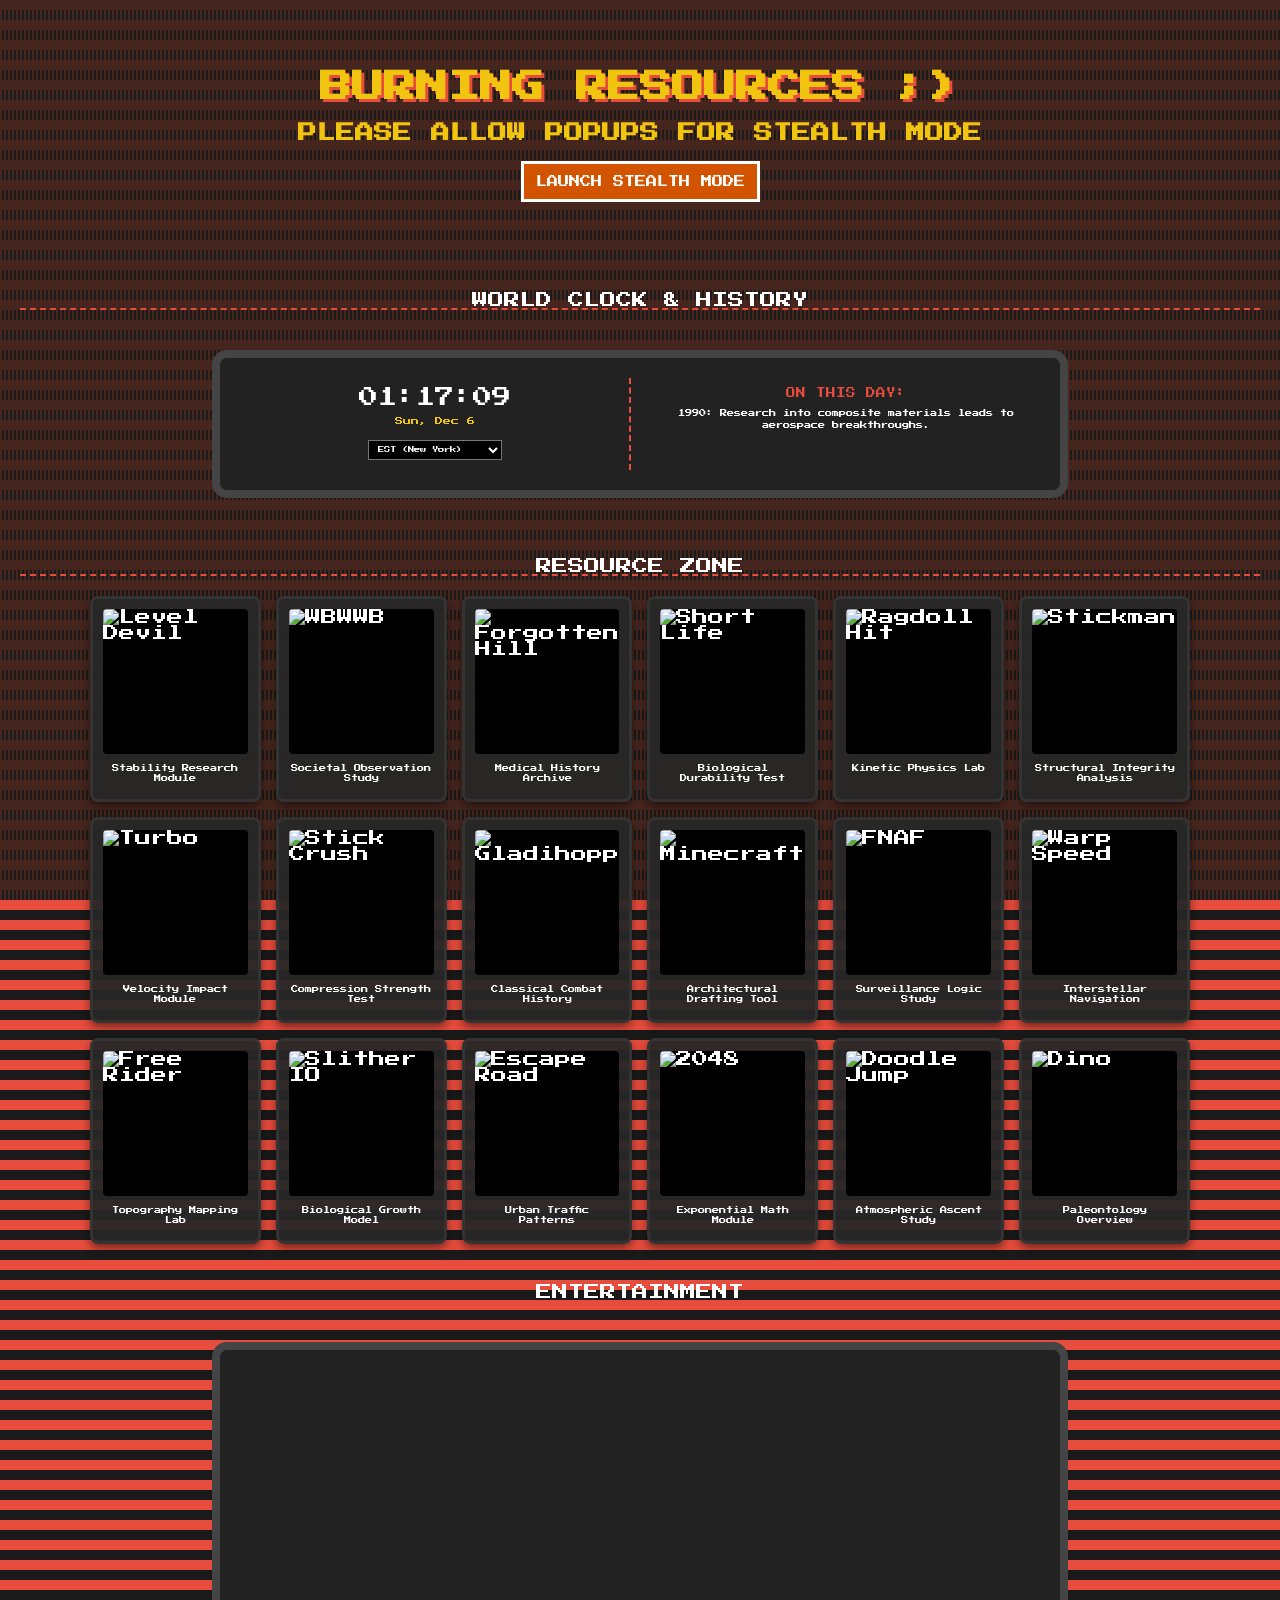
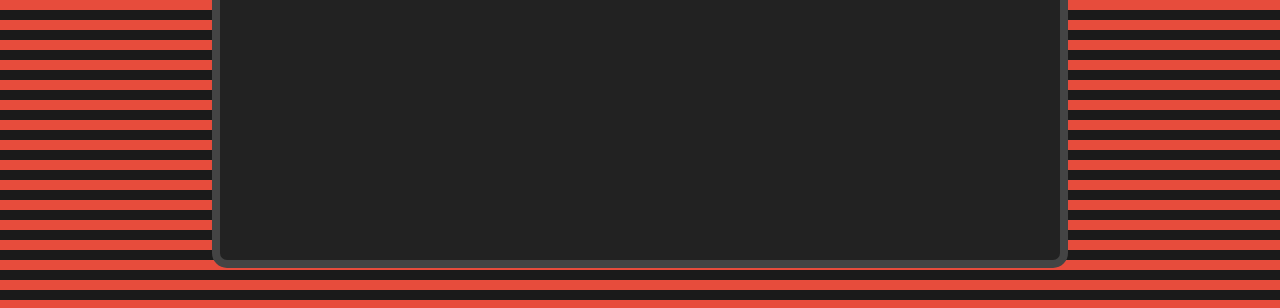
==== index.html @ 727a94f8 "Update index.html" ====
<!DOCTYPE html>
<html lang="en">
<head>
    <meta charset="UTF-8">
    <meta name="viewport" content="width=device-width, initial-scale=1.0">
    <meta name="referrer" content="no-referrer">
    <title>school advice</title>
    <link href="https://fonts.googleapis.com/css2?family=Press+Start+2P&display=swap" rel="stylesheet">
    <style>
        :root {
            --bg-color: #1a1a1a;
            --card-bg: rgba(40, 40, 40, 0.95);
            --text-color: #f1c40f;
            --accent: #e74c3c;
            --hover-flame: #ff5722;
            --retro-font: 'Press Start 2P', cursive;
        }

        @keyframes pixelRain {
            0% { background-position: 0 0; }
            100% { background-position: 0 100px; }
        }

        body {
            font-family: var(--retro-font);
            background-color: var(--bg-color);
            color: var(--text-color);
            margin: 0;
            padding: 20px;
            background-image:
                linear-gradient(rgba(26, 26, 26, 0.8), rgba(26, 26, 26, 0.8)),
                repeating-linear-gradient(90deg, #ff5722 0px, #ff5722 2px, transparent 2px, transparent 4px),
                repeating-linear-gradient(180deg, #e74c3c 0px, #e74c3c 10px, transparent 10px, transparent 20px);
            background-size: 100% 100%, 4px 4px, 100% 100px;
            background-attachment: fixed, fixed, scroll;
            animation: pixelRain 15s linear infinite;
        }

        header { text-align: center; padding: 30px 0; }
        h1 { font-size: 2rem; text-shadow: 3px 3px 0px var(--accent); margin-bottom: 20px; }
       
        .section-title {
            text-align: center;
            font-size: 1rem;
            margin: 40px 0 20px;
            color: #fff;
            text-transform: uppercase;
            border-bottom: 2px dashed var(--accent);
            display: inline-block;
            width: 100%;
        }

        .game-grid {
            display: grid;
            grid-template-columns: repeat(auto-fill, minmax(150px, 1fr));
            gap: 15px;
            max-width: 1100px;
            margin: 0 auto;
        }

        .game-card {
            background: var(--card-bg);
            border: 3px solid #333;
            border-radius: 8px;
            text-decoration: none;
            color: #fff;
            display: flex;
            flex-direction: column;
            align-items: center;
            padding: 10px;
            transition: 0.2s;
            box-shadow: 0 4px 10px rgba(0,0,0,0.5);
            min-height: 180px;
        }

        .game-card:hover {
            transform: scale(1.05);
            background: var(--hover-flame);
            border-color: #fff;
        }

        .game-card img {
            width: 100%;
            aspect-ratio: 1/1;
            border-radius: 4px;
            margin-bottom: 10px;
            object-fit: cover;
            background-color: #000;
        }

        .game-card span { font-size: 0.45rem; text-align: center; line-height: 1.4; }

        .ent-container {
            max-width: 800px;
            margin: 20px auto;
            background: #222;
            border: 8px solid #444;
            padding: 20px;
            border-radius: 15px;
        }

        #unblock-btn {
            font-family: 'Press Start 2P';
            background: #d35400;
            color: #fff;
            border: 3px solid #fff;
            padding: 12px;
            cursor: pointer;
            margin-bottom: 20px;
            font-size: 0.7rem;
        }

        .video-wrapper { position: relative; padding-bottom: 56.25%; height: 0; margin-bottom: 20px; }
        .video-wrapper iframe { position: absolute; top: 0; left: 0; width: 100%; height: 100%; border: none; }
    </style>
</head>
<body>

<header>
    <h1>BURNING RESOURCES ;)</h1>
    <h3>PLEASE ALLOW POPUPS FOR STEALTH MODE</h3>
    <button id="unblock-btn" onclick="stealthLaunch()">LAUNCH STEALTH MODE</button>
</header>

<div class="section-title">WORLD CLOCK & HISTORY</div>
<div class="ent-container" style="display: flex; flex-wrap: wrap; gap: 20px; justify-content: center; text-align: center;">
    <div style="flex: 1; min-width: 250px; border-right: 2px dashed var(--accent); padding: 10px;">
        <div id="clock-time" style="font-size: 1.2rem; color: #fff; margin-bottom: 10px;">00:00:00</div>
        <div id="clock-date" style="font-size: 0.5rem; color: var(--text-color);">Loading...</div>
        <select id="timezone-selector" onchange="updateClock()" style="margin-top: 15px; background: #000; color: #fff; font-family: 'Press Start 2P'; font-size: 0.4rem; padding: 5px;">
            <option value="America/New_York" selected>EST (New York)</option>
            <option value="America/Los_Angeles">PST (Los Angeles)</option>
            <option value="Europe/London">GMT (London)</option>
            <option value="Asia/Tokyo">JST (Tokyo)</option>
        </select>
    </div>
    <div style="flex: 1; min-width: 250px; padding: 10px;">
        <div style="font-size: 0.6rem; color: var(--accent); margin-bottom: 10px;">ON THIS DAY:</div>
        <div id="history-fact" style="font-size: 0.45rem; color: #fff; line-height: 1.6;">Fetching historical records...</div>
    </div>
</div>

<div class="section-title">RESOURCE ZONE</div>

<div class="game-grid">
    <a class="game-card" onclick="openGame('aHR0cHM6Ly9zdGF0aWMuZ2FtZXM2OC5jb20vMjAyNC8wMS9sZXZlbC1kZXZpbC8=')">
        <img src="https://assets.poki.com/img/games/level-devil-icon.png" alt="Level Devil">
        <span>Stability Research Module</span>
    </a>
    <a class="game-card" onclick="openGame('aHR0cHM6Ly9zaXRlcy5nb29nbGUuY29tL3ZpZXcvZ2xhc2dvd3N0dWRlbnRzL2dhbWVzL3dlLWJlY29tZS13aGF0LXdlLWJlaG9sZA==')">
        <img src="https://img.poki.com/cdn-cgi/image/f=auto/b00ad8c72f53412a8a5f824e414c1737.png" alt="WBWWB">
        <span>Societal Observation Study</span>
    </a>
    <a class="game-card" onclick="openGame('aHR0cHM6Ly9nYW1lczY4LmNvbS9mb3Jnb3R0ZW4taGlsbC1zdXJnZXJ5Lmh0bWw=')">
        <img src="https://assets.poki.com/img/games/forgotten-hill-surgery-icon.png" alt="Forgotten Hill">
        <span>Medical History Archive</span>
    </a>
    <a class="game-card" onclick="openGame('aHR0cHM6Ly9zaG9ydC1saWZlLmdpdGh1Yi5pby8=')">
        <img src="https://assets.poki.com/img/games/short-life-icon.png" alt="Short Life">
        <span>Biological Durability Test</span>
    </a>
    <a class="game-card" onclick="openGame('aHR0cHM6Ly9yYWdkb2xsaGl0LmdpdGh1Yi5pby8=')">
        <img src="https://assets.poki.com/img/games/ragdoll-hit-icon.png" alt="Ragdoll Hit">
        <span>Kinetic Physics Lab</span>
    </a>
    <a class="game-card" onclick="openGame('aHR0cHM6Ly9nYW1lczY4LmNvbS9zdGlja21hbi1hbm5paGlsYXRpb24tMi5odG1s')">
        <img src="https://images.crazygames.com/stickman-annihilation-2/20210211100226/stickman-annihilation-2-cover.png" alt="Stickman">
        <span>Structural Integrity Analysis</span>
    </a>
    <a class="game-card" onclick="openGame('aHR0cHM6Ly90dXJib2Rpc21vdW50aW5nLmdpdGh1Yi5pby8=')">
        <img src="https://images.crazygames.com/games/turbo-dismounting/cover-1583401543661.png" alt="Turbo">
        <span>Velocity Impact Module</span>
    </a>
    <a class="game-card" onclick="openGame('aHR0cHM6Ly9nYW1lczY4LmNvbS9zdGljay1jcnVzaC5odG1s')">
        <img src="https://images.crazygames.com/stick-crush/20210125155909/stick-crush-cover.png" alt="Stick Crush">
        <span>Compression Strength Test</span>
    </a>
    <a class="game-card" onclick="openGame('aHR0cHM6Ly9zaXRlcy5nb29nbGUuY29tL3ZpZXcvZ2xhc2dvd3N0dWRlbnRzL2dhbWVzL2dsYWRpaG9wcGVycw==')">
        <img src="https://upload.wikimedia.org/wikipedia/commons/thumb/6/67/Hopper_icon.svg/512px-Hopper_icon.svg.png" alt="Gladihoppers">
        <span>Classical Combat History</span>
    </a>
    <a class="game-card" onclick="openGame('aHR0cHM6Ly9zaXRlcy5nb29nbGUuY29tL3ZpZXcvZ2xhc2dvd3N0dWRlbnRzL2dhbWVzL21pbmVjcmFmdC0xLTgg')">
        <img src="https://upload.wikimedia.org/wikipedia/en/5/51/Minecraft_cover.png" alt="Minecraft">
        <span>Architectural Drafting Tool</span>
    </a>
    <a class="game-card" onclick="openGame('aHR0cHM6Ly9zaXRlcy5nb29nbGUuY29tL3ZpZXcvZ2xhc2dvd3N0dWRlbnRzL2dhbWVzLzUtbmlnaHRzLWF0LWZyZWRkeXM=')">
        <img src="https://upload.wikimedia.org/wikipedia/en/f/f3/Five_Nights_at_Freddy%27s_1_cover.png" alt="FNAF">
        <span>Surveillance Logic Study</span>
    </a>
    <a class="game-card" onclick="openGame('aHR0cHM6Ly9zaXRlcy5nb29nbGUuY29tL3ZpZXcvd2FycC1zcGVlZA==')">
        <img src="https://upload.wikimedia.org/wikipedia/commons/thumb/0/0c/Warp_Speed_game.jpg/320px-Warp_Speed_game.jpg" alt="Warp Speed">
        <span>Interstellar Navigation</span>
    </a>
    <a class="game-card" onclick="openGame('aHR0cHM6Ly9mcmVlcmlkZXIyLmdpdGh1Yi5pby8=')">
        <img src="https://www.addictinggames.com/sites/default/files/free-rider-2.png" alt="Free Rider">
        <span>Topography Mapping Lab</span>
    </a>
    <a class="game-card" onclick="openGame('aHR0cHM6Ly9zbGl0aGVyLWlvLmdpdGh1Yi5pby8=')">
        <img src="https://upload.wikimedia.org/wikipedia/en/1/1f/Slither.io_game_logo.png" alt="Slither IO">
        <span>Biological Growth Model</span>
    </a>
    <a class="game-card" onclick="openGame('aHR0cHM6Ly9lc2NhcGUtcm9hZC5naXRodWIuaW8v')">
        <img src="https://pbs.twimg.com/media/DEfYkfTUQAAv_mP.jpg" alt="Escape Road">
        <span>Urban Traffic Patterns</span>
    </a>
    <a class="game-card" onclick="openGame('aHR0cHM6Ly9nYWJyaWVsY2lydWxsaS5naXRodWIuaW8vMjA0OC8=')">
        <img src="https://upload.wikimedia.org/wikipedia/commons/thumb/1/18/2048_logo.svg/1200px-2048_logo.svg.png" alt="2048">
        <span>Exponential Math Module</span>
    </a>
    <a class="game-card" onclick="openGame('aHR0cHM6Ly9kb29kbGUtanVtcC5naXRodWIuaW8v')">
        <img src="https://upload.wikimedia.org/wikipedia/commons/thumb/e/e6/Doodle_Jump_icon.svg/512px-Doodle_Jump_icon.svg.png" alt="Doodle Jump">
        <span>Atmospheric Ascent Study</span>
    </a>
    <a class="game-card" onclick="openGame('aHR0cHM6Ly9jaHJvbWUtZGluby5naXRodWIuaW8v')">
        <img src="https://upload.wikimedia.org/wikipedia/commons/thumb/3/34/Chromedino.jpg/512px-Chromedino.jpg" alt="Dino">
        <span>Paleontology Overview</span>
    </a>
</div>

<div class="section-title">ENTERTAINMENT</div>
<div class="ent-container">
    <div class="video-wrapper">
        <iframe src="https://www.youtube.com/embed/dQw4w9WgXcQ" allowfullscreen></iframe>
    </div>
</div>


<script>
// --- CLOCK LOGIC ---
function updateClock() {
    const tz = document.getElementById('timezone-selector').value;
    const now = new Date();
    document.getElementById('clock-time').textContent = now.toLocaleTimeString('en-GB', { timeZone: tz, hour12: false });
    document.getElementById('clock-date').textContent = now.toLocaleDateString('en-US', { timeZone: tz, weekday: 'short', month: 'short', day: 'numeric' });
}

// --- HISTORY LOGIC ---
async function fetchHistory() {
    const now = new Date();
    const month = now.getMonth() + 1;
    const day = now.getDate();
    try {
        const response = await fetch(`https://en.wikipedia.org/api/rest_v1/feed/onthisday/events/${month}/${day}`);
        const data = await response.json();
        if (data.events && data.events.length > 0) {
            const randomEvent = data.events[Math.floor(Math.random() * data.events.length)];
            document.getElementById('history-fact').textContent = `${randomEvent.year}: ${randomEvent.text}`;
        }
    } catch (e) {
        document.getElementById('history-fact').textContent = "1990: Research into composite materials leads to aerospace breakthroughs.";
    }
}

// --- THE GAME LAUNCHER (RELIABLE VERSION) ---
function openGame(encodedUrl) {
    const decodedUrl = atob(encodedUrl);
    
    // 1. Create the new tab
    let win = window.open('about:blank', '_blank');
    
    if (!win) {
        alert('PLEASE ALLOW POPUPS! Look for the red "X" in your address bar.');
        return;
    }

    // 2. Set Stealth Appearance
    win.document.title = "Google Docs";
    let link = win.document.createElement('link');
    link.rel = 'icon';
    link.href = 'https://ssl.gstatic.com/docs/documents/images/kix-favicon-2020q4.ico';
    win.document.head.appendChild(link);

    // 3. LOAD THE GAME DIRECTLY
    // This bypasses "Refused to Connect" errors and white screens.
    win.location.href = decodedUrl;
}

// --- STEALTH HUB LAUNCHER ---
function stealthLaunch() {
    let win = window.open('about:blank', '_blank');
    if (!win) return alert('Allow popups!');
    let html = `<html><head><title>My Drive - Google Drive</title><link rel="icon" href="https://ssl.gstatic.com/images/branding/product/1x/drive_2020q4_32dp.png"><style>body,html{margin:0;padding:0;height:100%;overflow:hidden;}iframe{border:none;width:100%;height:100%;}</style></head><body><iframe src="${window.location.href}"></iframe></body></html>`;
    win.document.write(html);
    win.document.close();
}

// START EVERYTHING
setInterval(updateClock, 1000);
updateClock();
fetchHistory();
</script>


</body>
</html>
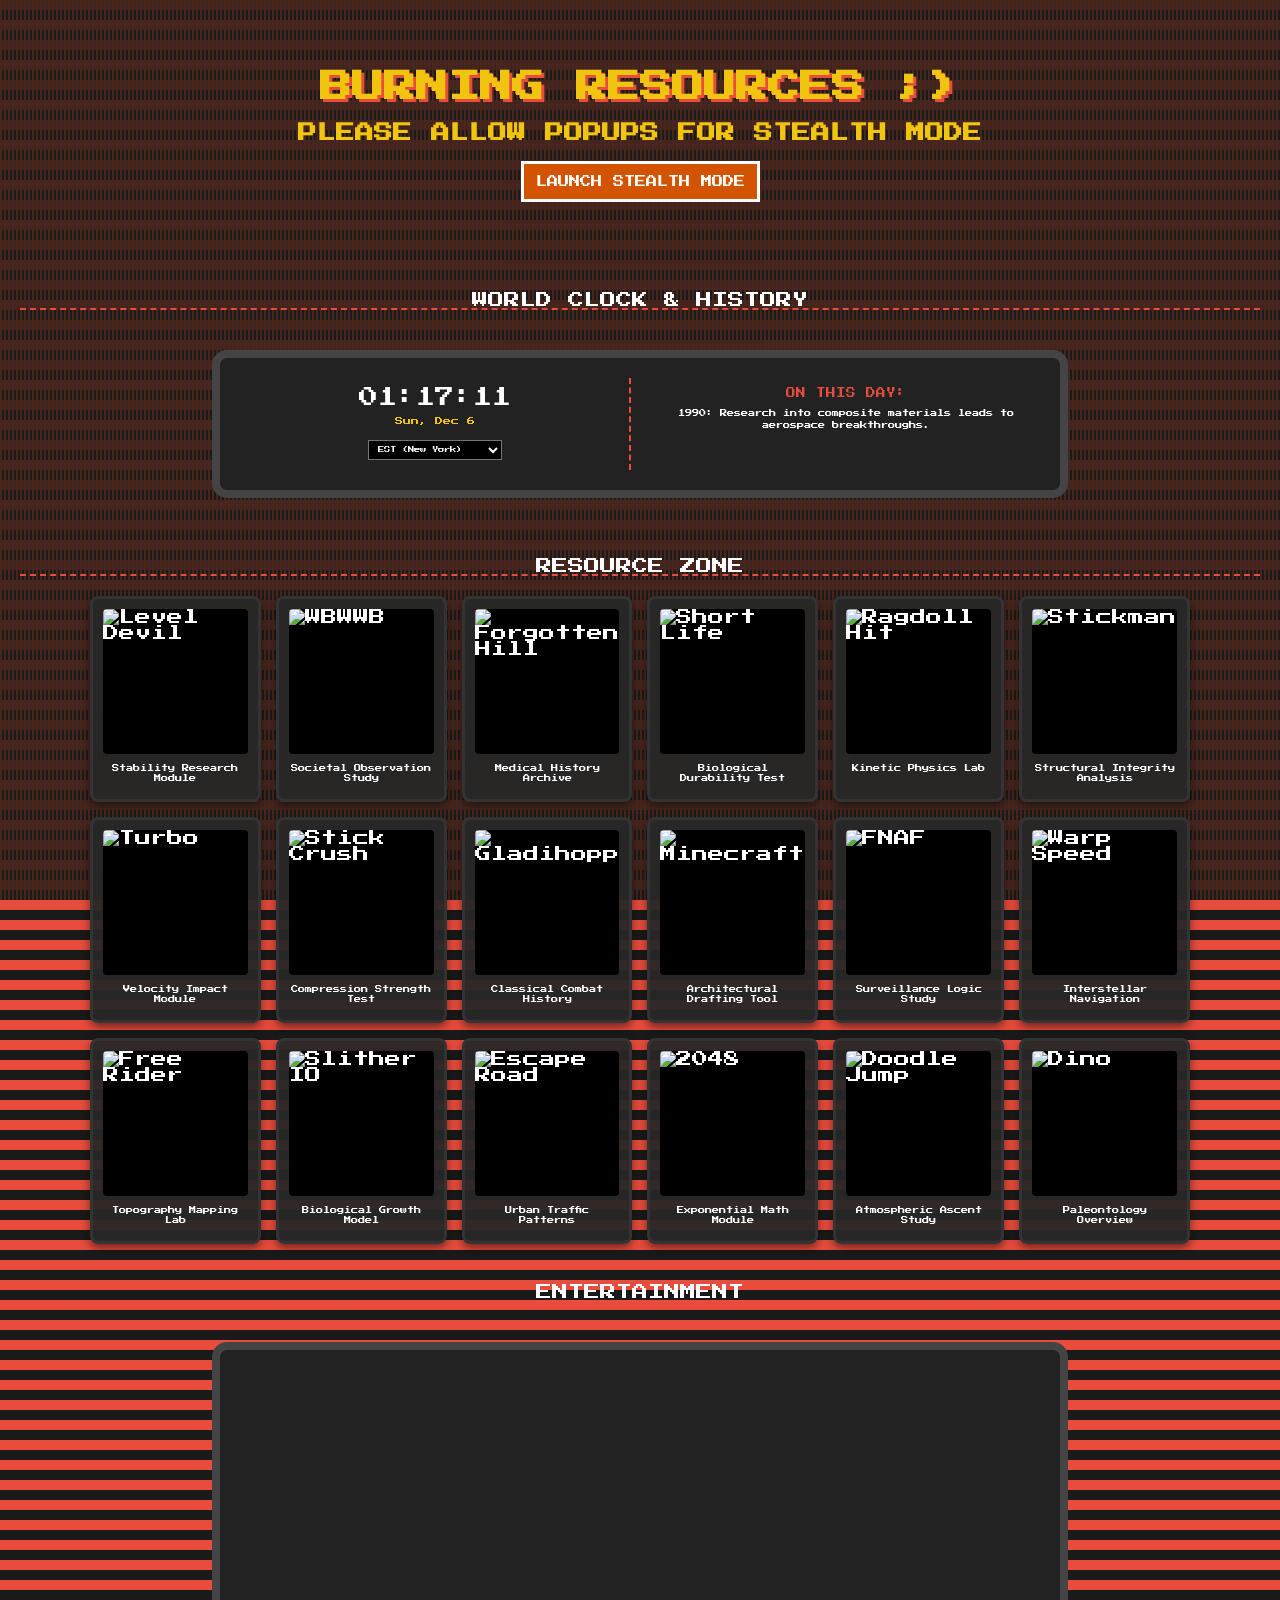
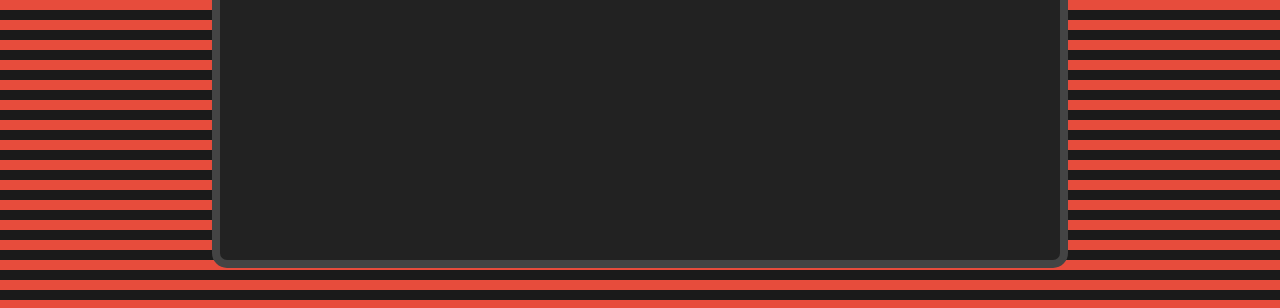
==== commit cfd20aa4: "Update index.html" ====
--- a/index.html
+++ b/index.html
@@ -1,4 +1,5 @@
  
+
 <!DOCTYPE html>
 <html lang="en">
 <head>
@@ -72,6 +73,7 @@
             transition: 0.2s;
             box-shadow: 0 4px 10px rgba(0,0,0,0.5);
             min-height: 180px;
+            cursor: pointer; /* Ensures the mouse turns into a hand */
         }
 
         .game-card:hover {
@@ -144,75 +146,75 @@
 <div class="section-title">RESOURCE ZONE</div>
 
 <div class="game-grid">
-    <a class="game-card" onclick="openGame('aHR0cHM6Ly9zdGF0aWMuZ2FtZXM2OC5jb20vMjAyNC8wMS9sZXZlbC1kZXZpbC8=')">
+    <a href="#" class="game-card" onclick="openGame('aHR0cHM6Ly9zdGF0aWMuZ2FtZXM2OC5jb20vMjAyNC8wMS9sZXZlbC1kZXZpbC8='); return false;">
         <img src="https://assets.poki.com/img/games/level-devil-icon.png" alt="Level Devil">
         <span>Stability Research Module</span>
     </a>
-    <a class="game-card" onclick="openGame('aHR0cHM6Ly9zaXRlcy5nb29nbGUuY29tL3ZpZXcvZ2xhc2dvd3N0dWRlbnRzL2dhbWVzL3dlLWJlY29tZS13aGF0LXdlLWJlaG9sZA==')">
+    <a href="#" class="game-card" onclick="openGame('aHR0cHM6Ly9zaXRlcy5nb29nbGUuY29tL3ZpZXcvZ2xhc2dvd3N0dWRlbnRzL2dhbWVzL3dlLWJlY29tZS13aGF0LXdlLWJlaG9sZA=='); return false;">
         <img src="https://img.poki.com/cdn-cgi/image/f=auto/b00ad8c72f53412a8a5f824e414c1737.png" alt="WBWWB">
         <span>Societal Observation Study</span>
     </a>
-    <a class="game-card" onclick="openGame('aHR0cHM6Ly9nYW1lczY4LmNvbS9mb3Jnb3R0ZW4taGlsbC1zdXJnZXJ5Lmh0bWw=')">
+    <a href="#" class="game-card" onclick="openGame('aHR0cHM6Ly9nYW1lczY4LmNvbS9mb3Jnb3R0ZW4taGlsbC1zdXJnZXJ5Lmh0bWw='); return false;">
         <img src="https://assets.poki.com/img/games/forgotten-hill-surgery-icon.png" alt="Forgotten Hill">
         <span>Medical History Archive</span>
     </a>
-    <a class="game-card" onclick="openGame('aHR0cHM6Ly9zaG9ydC1saWZlLmdpdGh1Yi5pby8=')">
+    <a href="#" class="game-card" onclick="openGame('aHR0cHM6Ly9zaG9ydC1saWZlLmdpdGh1Yi5pby8='); return false;">
         <img src="https://assets.poki.com/img/games/short-life-icon.png" alt="Short Life">
         <span>Biological Durability Test</span>
     </a>
-    <a class="game-card" onclick="openGame('aHR0cHM6Ly9yYWdkb2xsaGl0LmdpdGh1Yi5pby8=')">
+    <a href="#" class="game-card" onclick="openGame('aHR0cHM6Ly9yYWdkb2xsaGl0LmdpdGh1Yi5pby8='); return false;">
         <img src="https://assets.poki.com/img/games/ragdoll-hit-icon.png" alt="Ragdoll Hit">
         <span>Kinetic Physics Lab</span>
     </a>
-    <a class="game-card" onclick="openGame('aHR0cHM6Ly9nYW1lczY4LmNvbS9zdGlja21hbi1hbm5paGlsYXRpb24tMi5odG1s')">
+    <a href="#" class="game-card" onclick="openGame('aHR0cHM6Ly9nYW1lczY4LmNvbS9zdGlja21hbi1hbm5paGlsYXRpb24tMi5odG1s'); return false;">
         <img src="https://images.crazygames.com/stickman-annihilation-2/20210211100226/stickman-annihilation-2-cover.png" alt="Stickman">
         <span>Structural Integrity Analysis</span>
     </a>
-    <a class="game-card" onclick="openGame('aHR0cHM6Ly90dXJib2Rpc21vdW50aW5nLmdpdGh1Yi5pby8=')">
+    <a href="#" class="game-card" onclick="openGame('aHR0cHM6Ly90dXJib2Rpc21vdW50aW5nLmdpdGh1Yi5pby8='); return false;">
         <img src="https://images.crazygames.com/games/turbo-dismounting/cover-1583401543661.png" alt="Turbo">
         <span>Velocity Impact Module</span>
     </a>
-    <a class="game-card" onclick="openGame('aHR0cHM6Ly9nYW1lczY4LmNvbS9zdGljay1jcnVzaC5odG1s')">
+    <a href="#" class="game-card" onclick="openGame('aHR0cHM6Ly9nYW1lczY4LmNvbS9zdGljay1jcnVzaC5odG1s'); return false;">
         <img src="https://images.crazygames.com/stick-crush/20210125155909/stick-crush-cover.png" alt="Stick Crush">
         <span>Compression Strength Test</span>
     </a>
-    <a class="game-card" onclick="openGame('aHR0cHM6Ly9zaXRlcy5nb29nbGUuY29tL3ZpZXcvZ2xhc2dvd3N0dWRlbnRzL2dhbWVzL2dsYWRpaG9wcGVycw==')">
+    <a href="#" class="game-card" onclick="openGame('aHR0cHM6Ly9zaXRlcy5nb29nbGUuY29tL3ZpZXcvZ2xhc2dvd3N0dWRlbnRzL2dhbWVzL2dsYWRpaG9wcGVycw=='); return false;">
         <img src="https://upload.wikimedia.org/wikipedia/commons/thumb/6/67/Hopper_icon.svg/512px-Hopper_icon.svg.png" alt="Gladihoppers">
         <span>Classical Combat History</span>
     </a>
-    <a class="game-card" onclick="openGame('aHR0cHM6Ly9zaXRlcy5nb29nbGUuY29tL3ZpZXcvZ2xhc2dvd3N0dWRlbnRzL2dhbWVzL21pbmVjcmFmdC0xLTgg')">
+    <a href="#" class="game-card" onclick="openGame('aHR0cHM6Ly9zaXRlcy5nb29nbGUuY29tL3ZpZXcvZ2xhc2dvd3N0dWRlbnRzL2dhbWVzL21pbmVjcmFmdC0xLTgg'); return false;">
         <img src="https://upload.wikimedia.org/wikipedia/en/5/51/Minecraft_cover.png" alt="Minecraft">
         <span>Architectural Drafting Tool</span>
     </a>
-    <a class="game-card" onclick="openGame('aHR0cHM6Ly9zaXRlcy5nb29nbGUuY29tL3ZpZXcvZ2xhc2dvd3N0dWRlbnRzL2dhbWVzLzUtbmlnaHRzLWF0LWZyZWRkeXM=')">
+    <a href="#" class="game-card" onclick="openGame('aHR0cHM6Ly9zaXRlcy5nb29nbGUuY29tL3ZpZXcvZ2xhc2dvd3N0dWRlbnRzL2dhbWVzLzUtbmlnaHRzLWF0LWZyZWRkeXM='); return false;">
         <img src="https://upload.wikimedia.org/wikipedia/en/f/f3/Five_Nights_at_Freddy%27s_1_cover.png" alt="FNAF">
         <span>Surveillance Logic Study</span>
     </a>
-    <a class="game-card" onclick="openGame('aHR0cHM6Ly9zaXRlcy5nb29nbGUuY29tL3ZpZXcvd2FycC1zcGVlZA==')">
+    <a href="#" class="game-card" onclick="openGame('aHR0cHM6Ly9zaXRlcy5nb29nbGUuY29tL3ZpZXcvd2FycC1zcGVlZA=='); return false;">
         <img src="https://upload.wikimedia.org/wikipedia/commons/thumb/0/0c/Warp_Speed_game.jpg/320px-Warp_Speed_game.jpg" alt="Warp Speed">
         <span>Interstellar Navigation</span>
     </a>
-    <a class="game-card" onclick="openGame('aHR0cHM6Ly9mcmVlcmlkZXIyLmdpdGh1Yi5pby8=')">
+    <a href="#" class="game-card" onclick="openGame('aHR0cHM6Ly9mcmVlcmlkZXIyLmdpdGh1Yi5pby8='); return false;">
         <img src="https://www.addictinggames.com/sites/default/files/free-rider-2.png" alt="Free Rider">
         <span>Topography Mapping Lab</span>
     </a>
-    <a class="game-card" onclick="openGame('aHR0cHM6Ly9zbGl0aGVyLWlvLmdpdGh1Yi5pby8=')">
+    <a href="#" class="game-card" onclick="openGame('aHR0cHM6Ly9zbGl0aGVyLWlvLmdpdGh1Yi5pby8='); return false;">
         <img src="https://upload.wikimedia.org/wikipedia/en/1/1f/Slither.io_game_logo.png" alt="Slither IO">
         <span>Biological Growth Model</span>
     </a>
-    <a class="game-card" onclick="openGame('aHR0cHM6Ly9lc2NhcGUtcm9hZC5naXRodWIuaW8v')">
+    <a href="#" class="game-card" onclick="openGame('aHR0cHM6Ly9lc2NhcGUtcm9hZC5naXRodWIuaW8v'); return false;">
         <img src="https://pbs.twimg.com/media/DEfYkfTUQAAv_mP.jpg" alt="Escape Road">
         <span>Urban Traffic Patterns</span>
     </a>
-    <a class="game-card" onclick="openGame('aHR0cHM6Ly9nYWJyaWVsY2lydWxsaS5naXRodWIuaW8vMjA0OC8=')">
+    <a href="#" class="game-card" onclick="openGame('aHR0cHM6Ly9nYWJyaWVsY2lydWxsaS5naXRodWIuaW8vMjA0OC8='); return false;">
         <img src="https://upload.wikimedia.org/wikipedia/commons/thumb/1/18/2048_logo.svg/1200px-2048_logo.svg.png" alt="2048">
         <span>Exponential Math Module</span>
     </a>
-    <a class="game-card" onclick="openGame('aHR0cHM6Ly9kb29kbGUtanVtcC5naXRodWIuaW8v')">
+    <a href="#" class="game-card" onclick="openGame('aHR0cHM6Ly9kb29kbGUtanVtcC5naXRodWIuaW8v'); return false;">
         <img src="https://upload.wikimedia.org/wikipedia/commons/thumb/e/e6/Doodle_Jump_icon.svg/512px-Doodle_Jump_icon.svg.png" alt="Doodle Jump">
         <span>Atmospheric Ascent Study</span>
     </a>
-    <a class="game-card" onclick="openGame('aHR0cHM6Ly9jaHJvbWUtZGluby5naXRodWIuaW8v')">
+    <a href="#" class="game-card" onclick="openGame('aHR0cHM6Ly9jaHJvbWUtZGluby5naXRodWIuaW8v'); return false;">
         <img src="https://upload.wikimedia.org/wikipedia/commons/thumb/3/34/Chromedino.jpg/512px-Chromedino.jpg" alt="Dino">
         <span>Paleontology Overview</span>
     </a>
@@ -255,10 +257,10 @@
 // --- THE GAME LAUNCHER (RELIABLE VERSION) ---
 function openGame(encodedUrl) {
     const decodedUrl = atob(encodedUrl);
-    
+   
     // 1. Create the new tab
     let win = window.open('about:blank', '_blank');
-    
+   
     if (!win) {
         alert('PLEASE ALLOW POPUPS! Look for the red "X" in your address bar.');
         return;
@@ -272,7 +274,6 @@
     win.document.head.appendChild(link);
 
     // 3. LOAD THE GAME DIRECTLY
-    // This bypasses "Refused to Connect" errors and white screens.
     win.location.href = decodedUrl;
 }
 
@@ -291,6 +292,5 @@
 fetchHistory();
 </script>
 
-
 </body>
 </html>
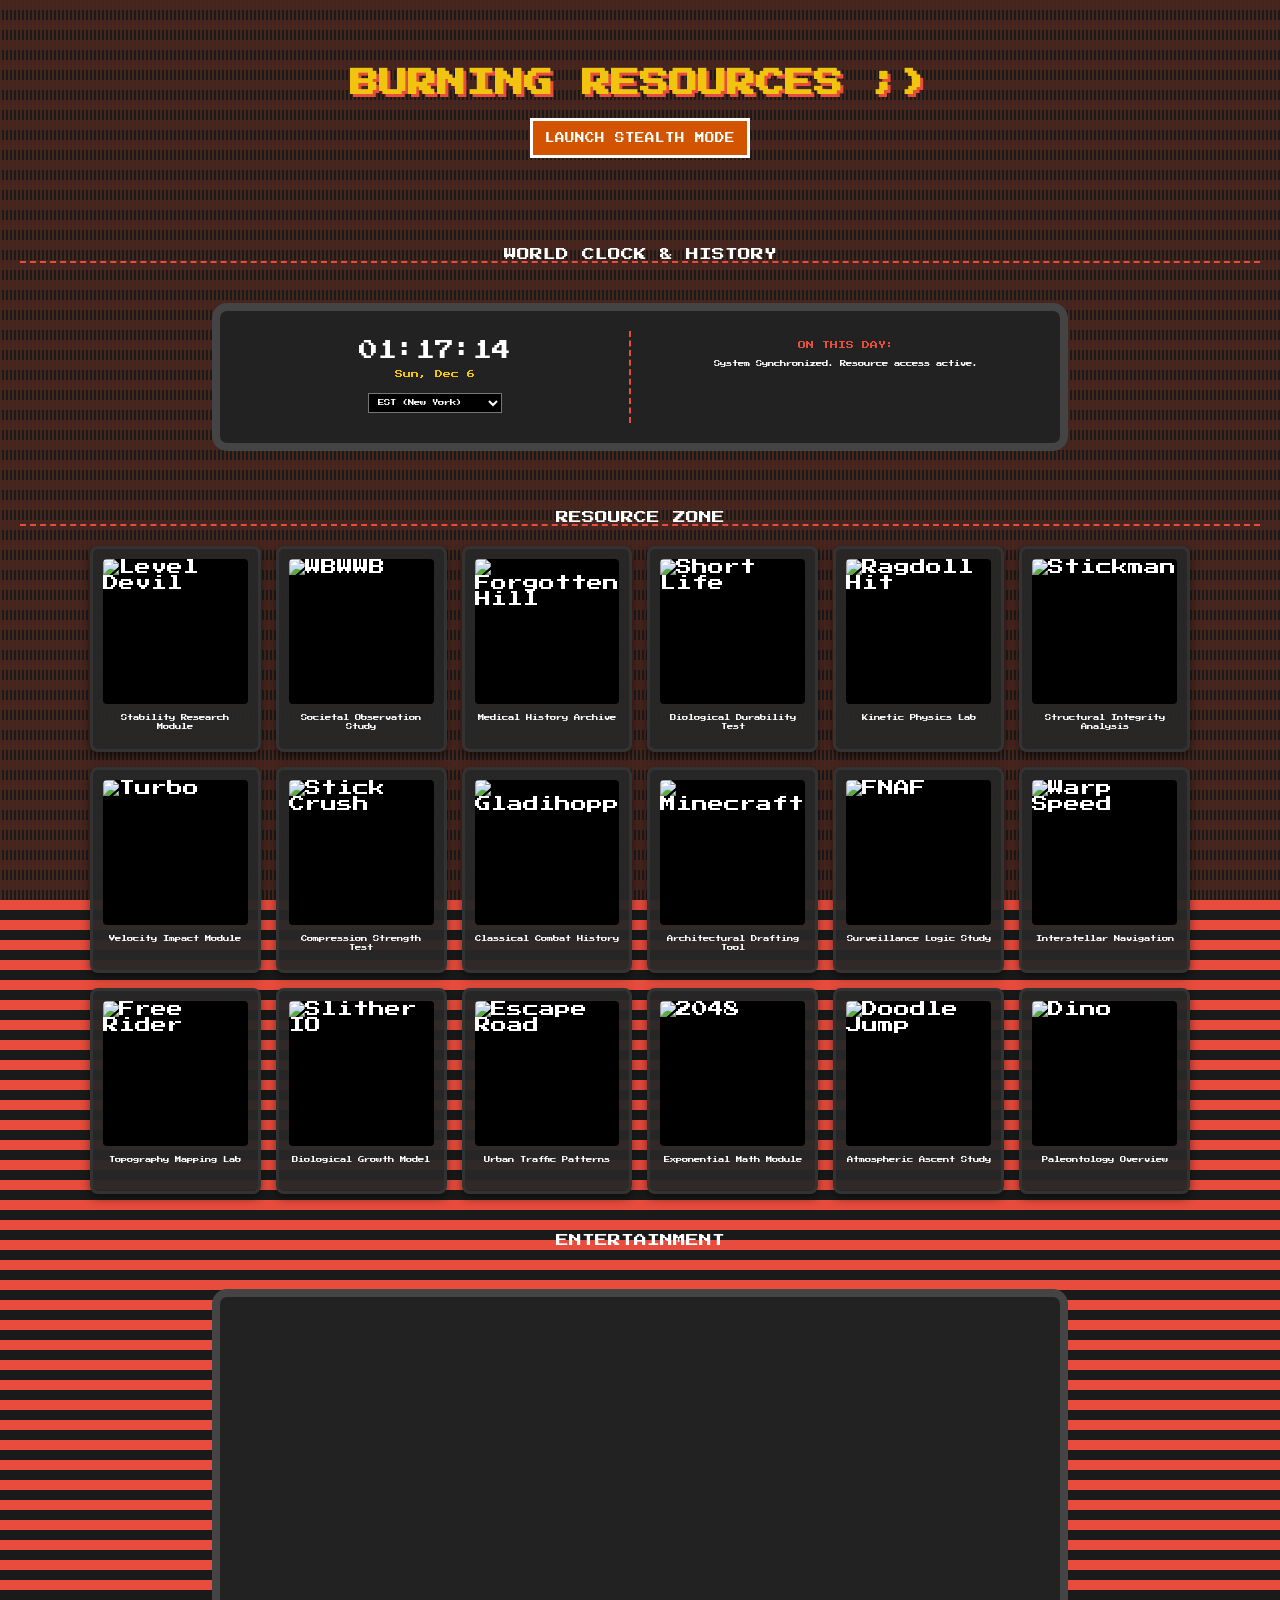
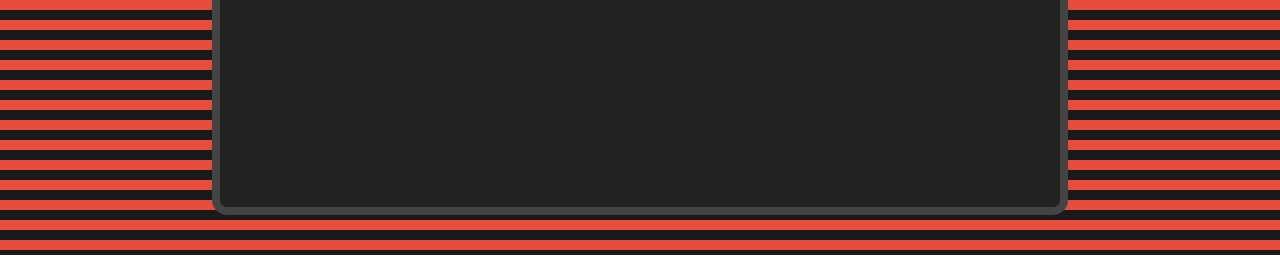
==== commit 09620cff: "Update index.html" ====
--- a/index.html
+++ b/index.html
@@ -5,8 +5,8 @@
 <head>
     <meta charset="UTF-8">
     <meta name="viewport" content="width=device-width, initial-scale=1.0">
-    <meta name="referrer" content="no-referrer">
-    <title>school advice</title>
+    <meta name="referrer" content="referrer">
+    <title>Archival Research Hub</title>
     <link href="https://fonts.googleapis.com/css2?family=Press+Start+2P&display=swap" rel="stylesheet">
     <style>
         :root {
@@ -39,11 +39,11 @@
         }
 
         header { text-align: center; padding: 30px 0; }
-        h1 { font-size: 2rem; text-shadow: 3px 3px 0px var(--accent); margin-bottom: 20px; }
+        h1 { font-size: 1.8rem; text-shadow: 3px 3px 0px var(--accent); margin-bottom: 20px; }
        
         .section-title {
             text-align: center;
-            font-size: 1rem;
+            font-size: 0.8rem;
             margin: 40px 0 20px;
             color: #fff;
             text-transform: uppercase;
@@ -73,7 +73,7 @@
             transition: 0.2s;
             box-shadow: 0 4px 10px rgba(0,0,0,0.5);
             min-height: 180px;
-            cursor: pointer; /* Ensures the mouse turns into a hand */
+            cursor: pointer;
         }
 
         .game-card:hover {
@@ -91,7 +91,7 @@
             background-color: #000;
         }
 
-        .game-card span { font-size: 0.45rem; text-align: center; line-height: 1.4; }
+        .game-card span { font-size: 0.4rem; text-align: center; line-height: 1.4; }
 
         .ent-container {
             max-width: 800px;
@@ -110,7 +110,7 @@
             padding: 12px;
             cursor: pointer;
             margin-bottom: 20px;
-            font-size: 0.7rem;
+            font-size: 0.6rem;
         }
 
         .video-wrapper { position: relative; padding-bottom: 56.25%; height: 0; margin-bottom: 20px; }
@@ -121,7 +121,6 @@
 
 <header>
     <h1>BURNING RESOURCES ;)</h1>
-    <h3>PLEASE ALLOW POPUPS FOR STEALTH MODE</h3>
     <button id="unblock-btn" onclick="stealthLaunch()">LAUNCH STEALTH MODE</button>
 </header>
 
@@ -138,83 +137,84 @@
         </select>
     </div>
     <div style="flex: 1; min-width: 250px; padding: 10px;">
-        <div style="font-size: 0.6rem; color: var(--accent); margin-bottom: 10px;">ON THIS DAY:</div>
-        <div id="history-fact" style="font-size: 0.45rem; color: #fff; line-height: 1.6;">Fetching historical records...</div>
+        <div style="font-size: 0.5rem; color: var(--accent); margin-bottom: 10px;">ON THIS DAY:</div>
+        <div id="history-fact" style="font-size: 0.4rem; color: #fff; line-height: 1.6;">Fetching historical records...</div>
     </div>
 </div>
 
 <div class="section-title">RESOURCE ZONE</div>
 
 <div class="game-grid">
-    <a href="#" class="game-card" onclick="openGame('aHR0cHM6Ly9zdGF0aWMuZ2FtZXM2OC5jb20vMjAyNC8wMS9sZXZlbC1kZXZpbC8='); return false;">
+    <a href="#" class="game-card" onclick="openGame('https://static.games68.com/2024/01/level-devil/'); return false;">
         <img src="https://assets.poki.com/img/games/level-devil-icon.png" alt="Level Devil">
         <span>Stability Research Module</span>
     </a>
-    <a href="#" class="game-card" onclick="openGame('aHR0cHM6Ly9zaXRlcy5nb29nbGUuY29tL3ZpZXcvZ2xhc2dvd3N0dWRlbnRzL2dhbWVzL3dlLWJlY29tZS13aGF0LXdlLWJlaG9sZA=='); return false;">
+    <a href="#" class="game-card" onclick="openGame('https://sites.google.com/view/glasgowstudents/games/we-become-what-we-behold'); return false;">
         <img src="https://img.poki.com/cdn-cgi/image/f=auto/b00ad8c72f53412a8a5f824e414c1737.png" alt="WBWWB">
         <span>Societal Observation Study</span>
     </a>
-    <a href="#" class="game-card" onclick="openGame('aHR0cHM6Ly9nYW1lczY4LmNvbS9mb3Jnb3R0ZW4taGlsbC1zdXJnZXJ5Lmh0bWw='); return false;">
+    <a href="#" class="game-card" onclick="openGame('https://games68.com/forgotten-hill-surgery.html'); return false;">
         <img src="https://assets.poki.com/img/games/forgotten-hill-surgery-icon.png" alt="Forgotten Hill">
         <span>Medical History Archive</span>
     </a>
-    <a href="#" class="game-card" onclick="openGame('aHR0cHM6Ly9zaG9ydC1saWZlLmdpdGh1Yi5pby8='); return false;">
+    <a href="#" class="game-card" onclick="openGame('https://short-life.github.io/'); return false;">
         <img src="https://assets.poki.com/img/games/short-life-icon.png" alt="Short Life">
         <span>Biological Durability Test</span>
     </a>
-    <a href="#" class="game-card" onclick="openGame('aHR0cHM6Ly9yYWdkb2xsaGl0LmdpdGh1Yi5pby8='); return false;">
+    <a href="#" class="game-card" onclick="openGame('https://ragdollhit.github.io/'); return false;">
         <img src="https://assets.poki.com/img/games/ragdoll-hit-icon.png" alt="Ragdoll Hit">
         <span>Kinetic Physics Lab</span>
     </a>
-    <a href="#" class="game-card" onclick="openGame('aHR0cHM6Ly9nYW1lczY4LmNvbS9zdGlja21hbi1hbm5paGlsYXRpb24tMi5odG1s'); return false;">
+    <a href="#" class="game-card" onclick="openGame('https://games68.com/stickman-annihilation-2.html'); return false;">
         <img src="https://images.crazygames.com/stickman-annihilation-2/20210211100226/stickman-annihilation-2-cover.png" alt="Stickman">
         <span>Structural Integrity Analysis</span>
     </a>
-    <a href="#" class="game-card" onclick="openGame('aHR0cHM6Ly90dXJib2Rpc21vdW50aW5nLmdpdGh1Yi5pby8='); return false;">
+    <a href="#" class="game-card" onclick="openGame('https://turbodismounting.github.io/'); return false;">
         <img src="https://images.crazygames.com/games/turbo-dismounting/cover-1583401543661.png" alt="Turbo">
         <span>Velocity Impact Module</span>
     </a>
-    <a href="#" class="game-card" onclick="openGame('aHR0cHM6Ly9nYW1lczY4LmNvbS9zdGljay1jcnVzaC5odG1s'); return false;">
+    <a href="#" class="game-card" onclick="openGame('https://games68.com/stick-crush.html'); return false;">
         <img src="https://images.crazygames.com/stick-crush/20210125155909/stick-crush-cover.png" alt="Stick Crush">
         <span>Compression Strength Test</span>
     </a>
-    <a href="#" class="game-card" onclick="openGame('aHR0cHM6Ly9zaXRlcy5nb29nbGUuY29tL3ZpZXcvZ2xhc2dvd3N0dWRlbnRzL2dhbWVzL2dsYWRpaG9wcGVycw=='); return false;">
+    <a href="#" class="game-card" onclick="openGame('https://sites.google.com/view/glasgowstudents/games/gladihoppers'); return false;">
         <img src="https://upload.wikimedia.org/wikipedia/commons/thumb/6/67/Hopper_icon.svg/512px-Hopper_icon.svg.png" alt="Gladihoppers">
         <span>Classical Combat History</span>
     </a>
-    <a href="#" class="game-card" onclick="openGame('aHR0cHM6Ly9zaXRlcy5nb29nbGUuY29tL3ZpZXcvZ2xhc2dvd3N0dWRlbnRzL2dhbWVzL21pbmVjcmFmdC0xLTgg'); return false;">
+    <a href="#" class="game-card" onclick="openGame('https://sites.google.com/view/glasgowstudents/games/minecraft-1-8'); return false;">
         <img src="https://upload.wikimedia.org/wikipedia/en/5/51/Minecraft_cover.png" alt="Minecraft">
         <span>Architectural Drafting Tool</span>
     </a>
-    <a href="#" class="game-card" onclick="openGame('aHR0cHM6Ly9zaXRlcy5nb29nbGUuY29tL3ZpZXcvZ2xhc2dvd3N0dWRlbnRzL2dhbWVzLzUtbmlnaHRzLWF0LWZyZWRkeXM='); return false;">
+    <a href="#" class="game-card" onclick="openGame('https://sites.google.com/view/glasgowstudents/games/5-nights-at-freddys'); return false;">
         <img src="https://upload.wikimedia.org/wikipedia/en/f/f3/Five_Nights_at_Freddy%27s_1_cover.png" alt="FNAF">
         <span>Surveillance Logic Study</span>
     </a>
-    <a href="#" class="game-card" onclick="openGame('aHR0cHM6Ly9zaXRlcy5nb29nbGUuY29tL3ZpZXcvd2FycC1zcGVlZA=='); return false;">
+    <a href="#" class="game-card" onclick="openGame('https://sites.google.com/view/warp-speed'); return false;">
         <img src="https://upload.wikimedia.org/wikipedia/commons/thumb/0/0c/Warp_Speed_game.jpg/320px-Warp_Speed_game.jpg" alt="Warp Speed">
         <span>Interstellar Navigation</span>
     </a>
-    <a href="#" class="game-card" onclick="openGame('aHR0cHM6Ly9mcmVlcmlkZXIyLmdpdGh1Yi5pby8='); return false;">
+    <a href="#" class="game-card" onclick="openGame('https://freerider2.github.io/'); return false;">
         <img src="https://www.addictinggames.com/sites/default/files/free-rider-2.png" alt="Free Rider">
         <span>Topography Mapping Lab</span>
     </a>
-    <a href="#" class="game-card" onclick="openGame('aHR0cHM6Ly9zbGl0aGVyLWlvLmdpdGh1Yi5pby8='); return false;">
+    <a href="#" class="game-card" onclick="openGame('https://slither-io.github.io/'); return false;">
         <img src="https://upload.wikimedia.org/wikipedia/en/1/1f/Slither.io_game_logo.png" alt="Slither IO">
         <span>Biological Growth Model</span>
     </a>
-    <a href="#" class="game-card" onclick="openGame('aHR0cHM6Ly9lc2NhcGUtcm9hZC5naXRodWIuaW8v'); return false;">
+    <a href="#" class="game-card" onclick="openGame('https://escape-road.github.io/'); return false;">
         <img src="https://pbs.twimg.com/media/DEfYkfTUQAAv_mP.jpg" alt="Escape Road">
         <span>Urban Traffic Patterns</span>
     </a>
-    <a href="#" class="game-card" onclick="openGame('aHR0cHM6Ly9nYWJyaWVsY2lydWxsaS5naXRodWIuaW8vMjA0OC8='); return false;">
+    <a href="#" class="game-card" onclick="openGame('https://gabrielcirulli.github.io/2048/'); return false;">
         <img src="https://upload.wikimedia.org/wikipedia/commons/thumb/1/18/2048_logo.svg/1200px-2048_logo.svg.png" alt="2048">
         <span>Exponential Math Module</span>
     </a>
-    <a href="#" class="game-card" onclick="openGame('aHR0cHM6Ly9kb29kbGUtanVtcC5naXRodWIuaW8v'); return false;">
+    <a href="#" class="game-card" onclick="openGame('https://doodle-jump.github.io/'); return false;">
         <img src="https://upload.wikimedia.org/wikipedia/commons/thumb/e/e6/Doodle_Jump_icon.svg/512px-Doodle_Jump_icon.svg.png" alt="Doodle Jump">
         <span>Atmospheric Ascent Study</span>
     </a>
-    <a href="#" class="game-card" onclick="openGame('aHR0cHM6Ly9jaHJvbWUtZGluby5naXRodWIuaW8v'); return false;">
+    <a href="#" class="game-card" onclick="openGame
+('https://chrome-dino.github.io/'); return false;">
         <img src="https://upload.wikimedia.org/wikipedia/commons/thumb/3/34/Chromedino.jpg/512px-Chromedino.jpg" alt="Dino">
         <span>Paleontology Overview</span>
     </a>
@@ -227,9 +227,7 @@
     </div>
 </div>
 
-
 <script>
-// --- CLOCK LOGIC ---
 function updateClock() {
     const tz = document.getElementById('timezone-selector').value;
     const now = new Date();
@@ -237,7 +235,6 @@
     document.getElementById('clock-date').textContent = now.toLocaleDateString('en-US', { timeZone: tz, weekday: 'short', month: 'short', day: 'numeric' });
 }
 
-// --- HISTORY LOGIC ---
 async function fetchHistory() {
     const now = new Date();
     const month = now.getMonth() + 1;
@@ -250,34 +247,24 @@
             document.getElementById('history-fact').textContent = `${randomEvent.year}: ${randomEvent.text}`;
         }
     } catch (e) {
-        document.getElementById('history-fact').textContent = "1990: Research into composite materials leads to aerospace breakthroughs.";
+        document.getElementById('history-fact').textContent = "System Synchronized. Resource access active.";
     }
 }
 
-// --- THE GAME LAUNCHER (RELIABLE VERSION) ---
-function openGame(encodedUrl) {
-    const decodedUrl = atob(encodedUrl);
-   
-    // 1. Create the new tab
+function openGame(url) {
     let win = window.open('about:blank', '_blank');
-   
     if (!win) {
-        alert('PLEASE ALLOW POPUPS! Look for the red "X" in your address bar.');
+        alert('PLEASE ALLOW POPUPS!');
         return;
     }
-
-    // 2. Set Stealth Appearance
     win.document.title = "Google Docs";
     let link = win.document.createElement('link');
     link.rel = 'icon';
     link.href = 'https://ssl.gstatic.com/docs/documents/images/kix-favicon-2020q4.ico';
     win.document.head.appendChild(link);
-
-    // 3. LOAD THE GAME DIRECTLY
-    win.location.href = decodedUrl;
-}
-
-// --- STEALTH HUB LAUNCHER ---
+    win.location.href = url;
+}
+
 function stealthLaunch() {
     let win = window.open('about:blank', '_blank');
     if (!win) return alert('Allow popups!');
@@ -286,7 +273,6 @@
     win.document.close();
 }
 
-// START EVERYTHING
 setInterval(updateClock, 1000);
 updateClock();
 fetchHistory();
@@ -294,3 +280,6 @@
 
 </body>
 </html>
+
+
+
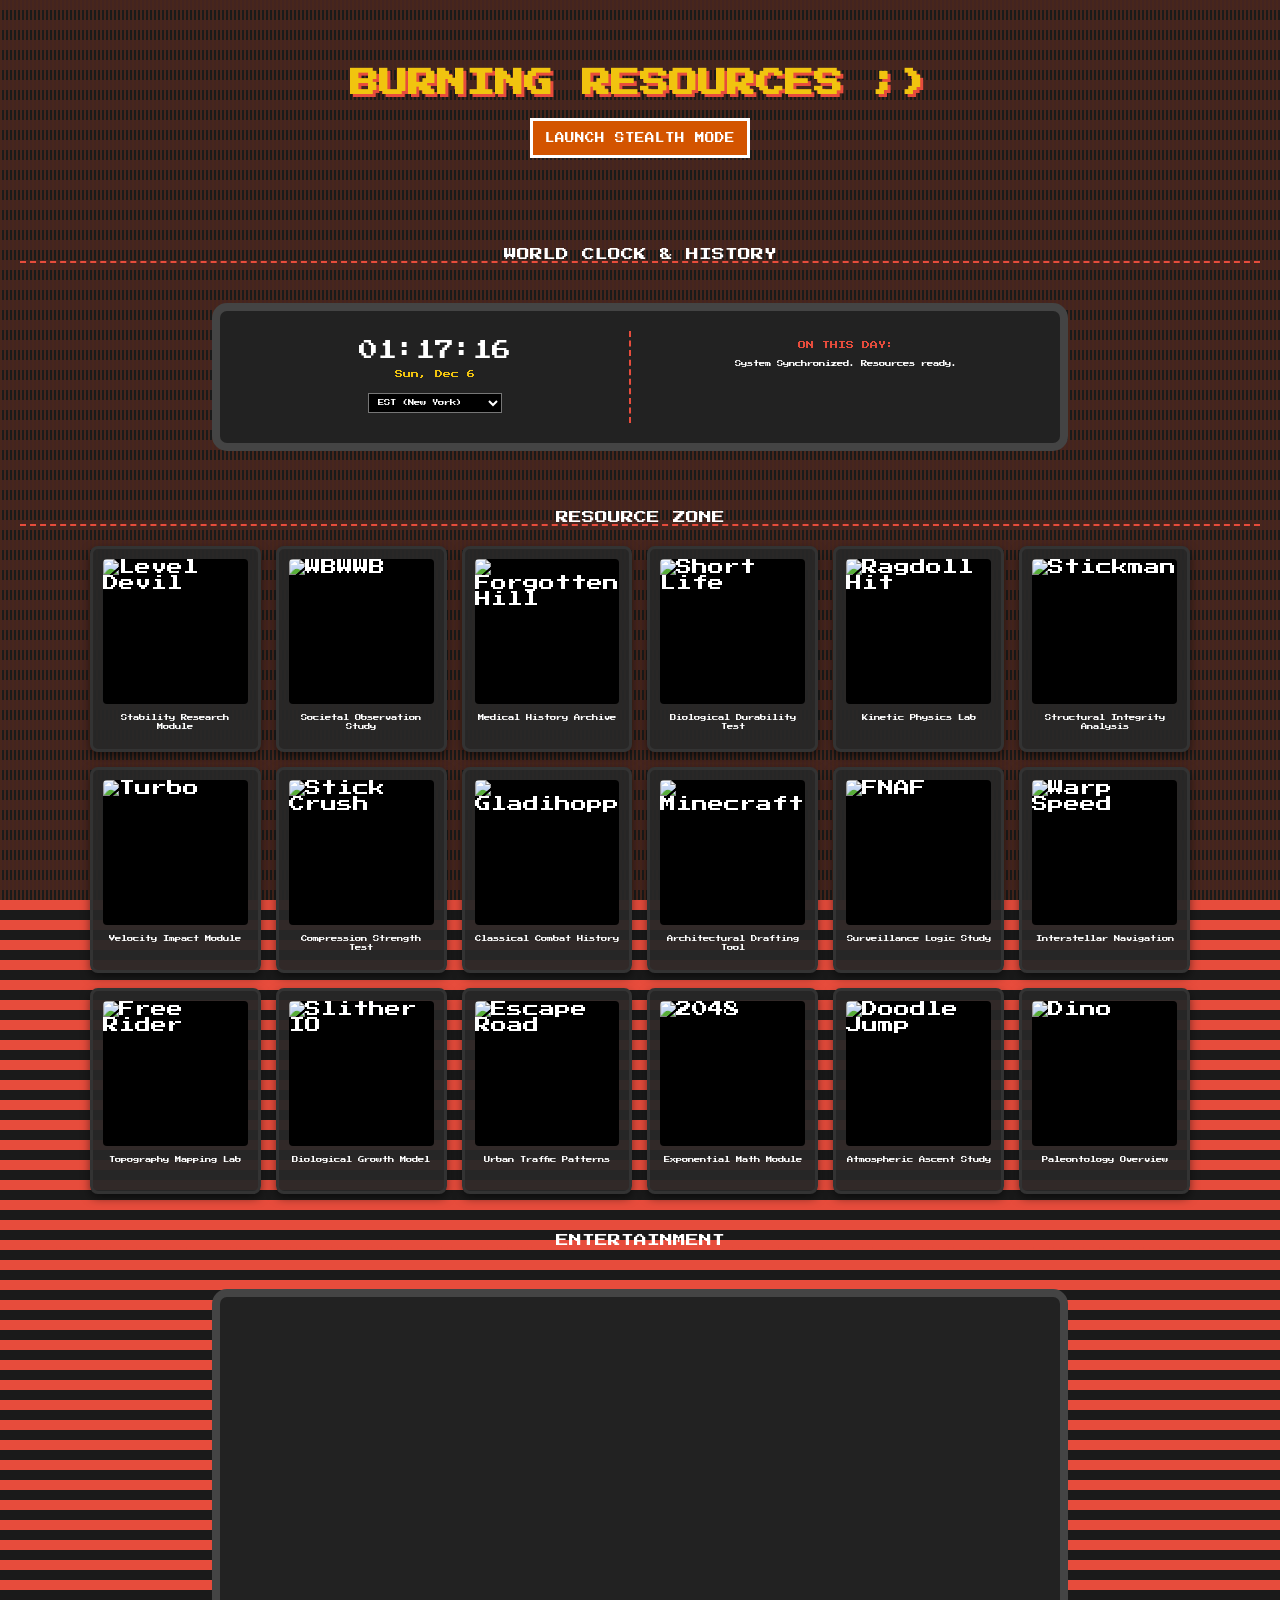
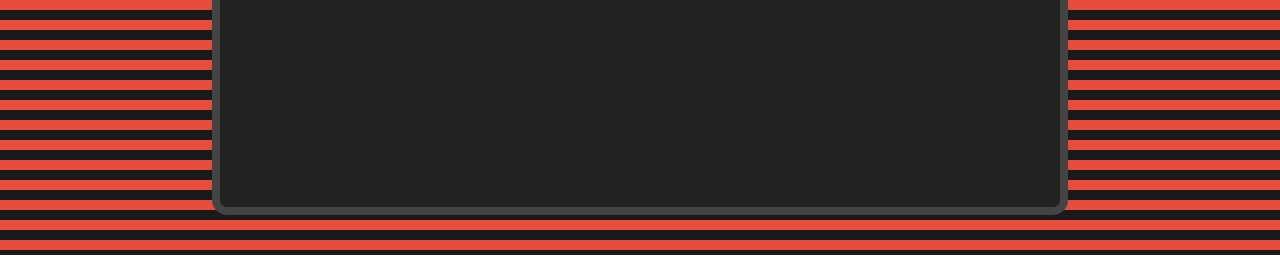
==== commit 4a4b257b: "Update index.html" ====
--- a/index.html
+++ b/index.html
@@ -5,7 +5,7 @@
 <head>
     <meta charset="UTF-8">
     <meta name="viewport" content="width=device-width, initial-scale=1.0">
-    <meta name="referrer" content="referrer">
+    <meta name="referrer" content="no-referrer">
     <title>Archival Research Hub</title>
     <link href="https://fonts.googleapis.com/css2?family=Press+Start+2P&display=swap" rel="stylesheet">
     <style>
@@ -227,7 +227,41 @@
     </div>
 </div>
 
+
 <script>
+// 1. THE STEALTH ENGINE (Using the "Blob" Method)
+function openGame(url) {
+    // We create a tiny "fake" page in memory
+    const pageContent = `
+        <!DOCTYPE html>
+        <html>
+        <head>
+            <title>Google Docs</title>
+            <link rel="icon" href="https://ssl.gstatic.com/docs/documents/images/kix-favicon-2020q4.ico">
+            <style>
+                body, html { margin: 0; padding: 0; height: 100%; overflow: hidden; background: #000; }
+                iframe { border: none; width: 100%; height: 100%; }
+            </style>
+        </head>
+        <body>
+            <iframe src="${url}"></iframe>
+        </body>
+        </html>
+    `;
+
+    // Turn that content into a URL the browser can understand
+    const blob = new Blob([pageContent], { type: 'text/html' });
+    const blobUrl = URL.createObjectURL(blob);
+
+    // Open it!
+    const win = window.open(blobUrl, '_blank');
+    
+    if (!win) {
+        alert('POPUP BLOCKED! Please allow popups at the top right.');
+    }
+}
+
+// 2. CLOCK & HISTORY (Kept the same)
 function updateClock() {
     const tz = document.getElementById('timezone-selector').value;
     const now = new Date();
@@ -247,22 +281,8 @@
             document.getElementById('history-fact').textContent = `${randomEvent.year}: ${randomEvent.text}`;
         }
     } catch (e) {
-        document.getElementById('history-fact').textContent = "System Synchronized. Resource access active.";
+        document.getElementById('history-fact').textContent = "System Synchronized. Resources ready.";
     }
-}
-
-function openGame(url) {
-    let win = window.open('about:blank', '_blank');
-    if (!win) {
-        alert('PLEASE ALLOW POPUPS!');
-        return;
-    }
-    win.document.title = "Google Docs";
-    let link = win.document.createElement('link');
-    link.rel = 'icon';
-    link.href = 'https://ssl.gstatic.com/docs/documents/images/kix-favicon-2020q4.ico';
-    win.document.head.appendChild(link);
-    win.location.href = url;
 }
 
 function stealthLaunch() {
@@ -278,8 +298,7 @@
 fetchHistory();
 </script>
 
-</body>
-</html>
-
-
-
+
+
+
+
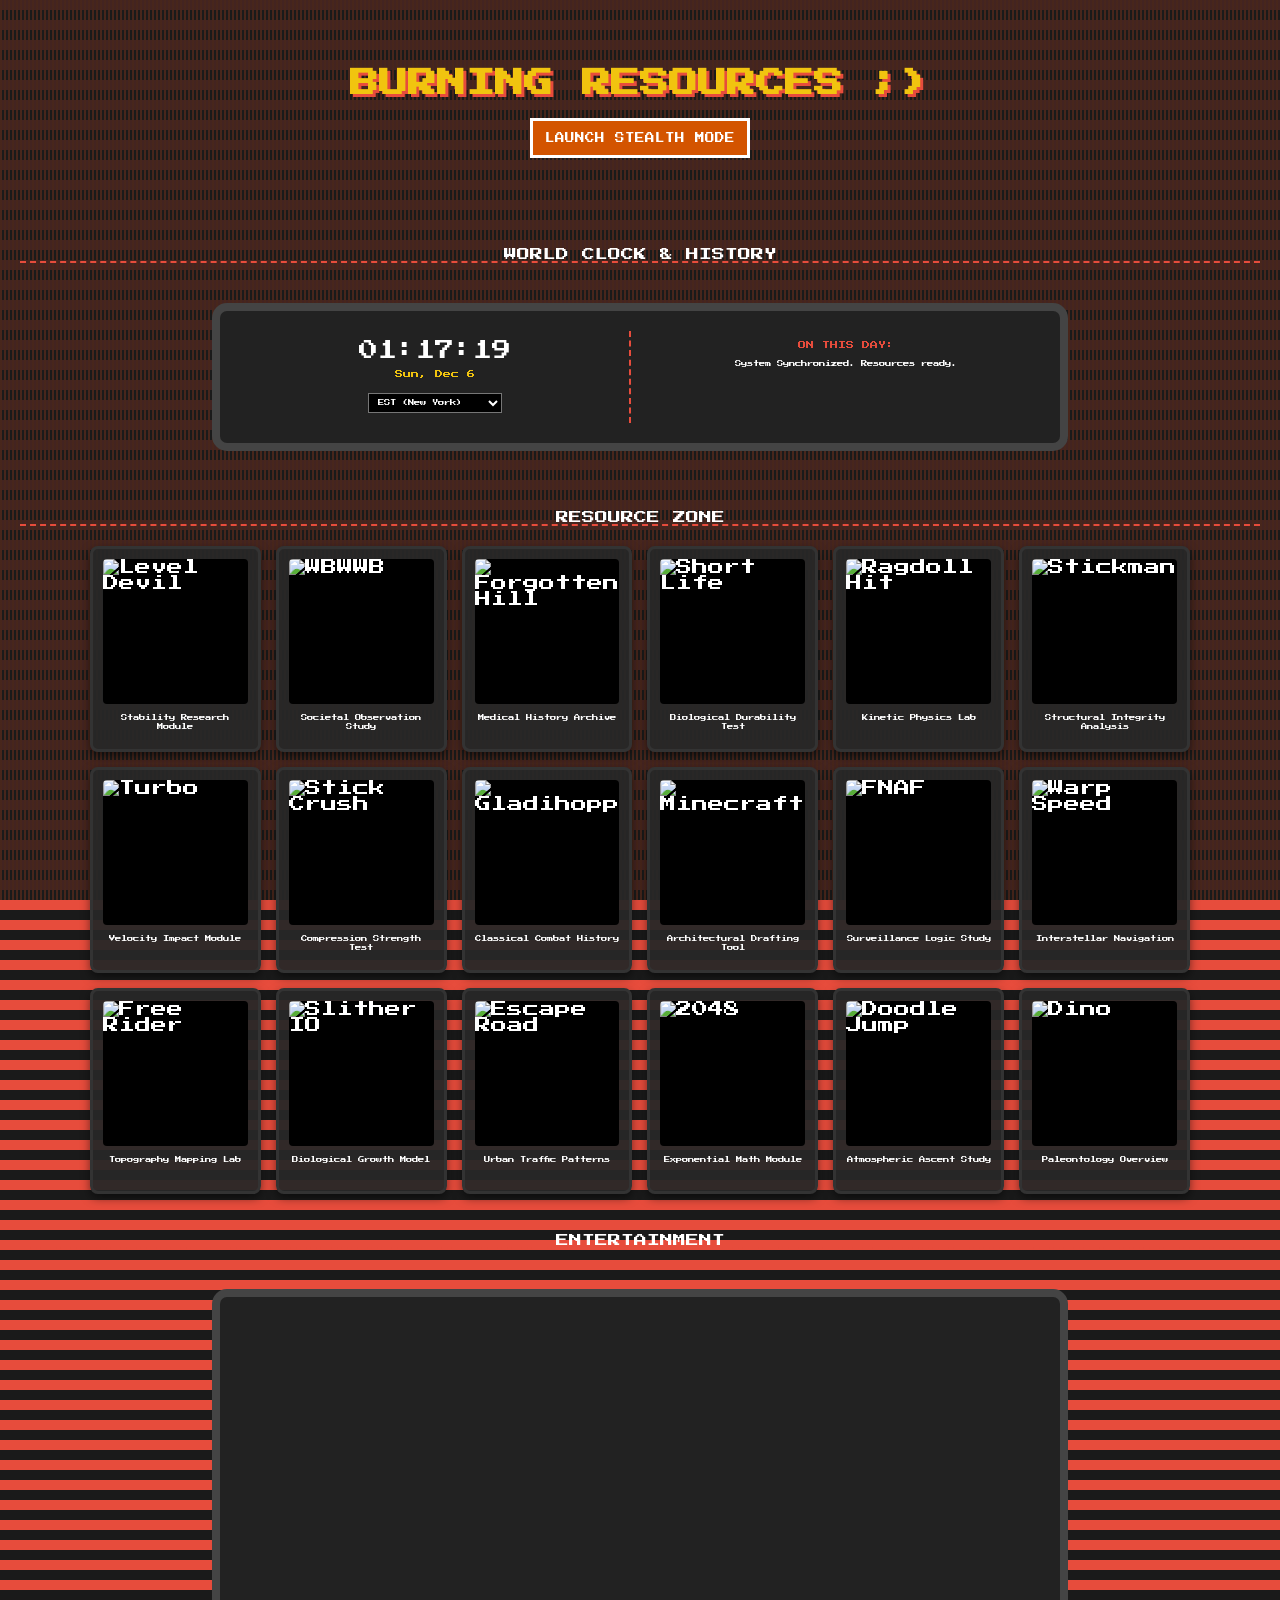
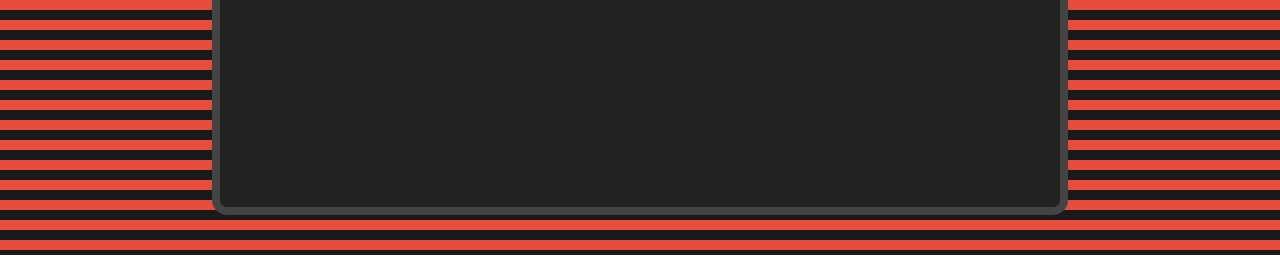
==== commit fa168dcb: "Update index.html" ====
--- a/index.html
+++ b/index.html
@@ -1,4 +1,5 @@
  
+
 
 <!DOCTYPE html>
 <html lang="en">
@@ -145,7 +146,7 @@
 <div class="section-title">RESOURCE ZONE</div>
 
 <div class="game-grid">
-    <a href="#" class="game-card" onclick="openGame('https://static.games68.com/2024/01/level-devil/'); return false;">
+    <a href="#" class="game-card" onclick="openGame('https://level-devil.github.io/'); return false;">
         <img src="https://assets.poki.com/img/games/level-devil-icon.png" alt="Level Devil">
         <span>Stability Research Module</span>
     </a>
@@ -153,7 +154,7 @@
         <img src="https://img.poki.com/cdn-cgi/image/f=auto/b00ad8c72f53412a8a5f824e414c1737.png" alt="WBWWB">
         <span>Societal Observation Study</span>
     </a>
-    <a href="#" class="game-card" onclick="openGame('https://games68.com/forgotten-hill-surgery.html'); return false;">
+    <a href="#" class="game-card" onclick="openGame('https://forgotten-hill.github.io/'); return false;">
         <img src="https://assets.poki.com/img/games/forgotten-hill-surgery-icon.png" alt="Forgotten Hill">
         <span>Medical History Archive</span>
     </a>
@@ -165,7 +166,7 @@
         <img src="https://assets.poki.com/img/games/ragdoll-hit-icon.png" alt="Ragdoll Hit">
         <span>Kinetic Physics Lab</span>
     </a>
-    <a href="#" class="game-card" onclick="openGame('https://games68.com/stickman-annihilation-2.html'); return false;">
+    <a href="#" class="game-card" onclick="openGame('https://stickman-annihilation.github.io/'); return false;">
         <img src="https://images.crazygames.com/stickman-annihilation-2/20210211100226/stickman-annihilation-2-cover.png" alt="Stickman">
         <span>Structural Integrity Analysis</span>
     </a>
@@ -173,7 +174,7 @@
         <img src="https://images.crazygames.com/games/turbo-dismounting/cover-1583401543661.png" alt="Turbo">
         <span>Velocity Impact Module</span>
     </a>
-    <a href="#" class="game-card" onclick="openGame('https://games68.com/stick-crush.html'); return false;">
+    <a href="#" class="game-card" onclick="openGame('https://stick-crush.github.io/'); return false;">
         <img src="https://images.crazygames.com/stick-crush/20210125155909/stick-crush-cover.png" alt="Stick Crush">
         <span>Compression Strength Test</span>
     </a>
@@ -213,8 +214,7 @@
         <img src="https://upload.wikimedia.org/wikipedia/commons/thumb/e/e6/Doodle_Jump_icon.svg/512px-Doodle_Jump_icon.svg.png" alt="Doodle Jump">
         <span>Atmospheric Ascent Study</span>
     </a>
-    <a href="#" class="game-card" onclick="openGame
-('https://chrome-dino.github.io/'); return false;">
+    <a href="#" class="game-card" onclick="openGame('https://chrome-dino.github.io/'); return false;">
         <img src="https://upload.wikimedia.org/wikipedia/commons/thumb/3/34/Chromedino.jpg/512px-Chromedino.jpg" alt="Dino">
         <span>Paleontology Overview</span>
     </a>
@@ -227,41 +227,21 @@
     </div>
 </div>
 
-
 <script>
-// 1. THE STEALTH ENGINE (Using the "Blob" Method)
 function openGame(url) {
-    // We create a tiny "fake" page in memory
-    const pageContent = `
-        <!DOCTYPE html>
-        <html>
-        <head>
-            <title>Google Docs</title>
-            <link rel="icon" href="https://ssl.gstatic.com/docs/documents/images/kix-favicon-2020q4.ico">
-            <style>
-                body, html { margin: 0; padding: 0; height: 100%; overflow: hidden; background: #000; }
-                iframe { border: none; width: 100%; height: 100%; }
-            </style>
-        </head>
-        <body>
-            <iframe src="${url}"></iframe>
-        </body>
-        </html>
-    `;
-
-    // Turn that content into a URL the browser can understand
-    const blob = new Blob([pageContent], { type: 'text/html' });
-    const blobUrl = URL.createObjectURL(blob);
-
-    // Open it!
-    const win = window.open(blobUrl, '_blank');
-    
+    let win = window.open('about:blank', '_blank');
     if (!win) {
-        alert('POPUP BLOCKED! Please allow popups at the top right.');
+        alert('POPUP BLOCKED!');
+        return;
     }
-}
-
-// 2. CLOCK & HISTORY (Kept the same)
+    win.document.title = "Google Docs";
+    let link = win.document.createElement('link');
+    link.rel = 'icon';
+    link.href = 'https://ssl.gstatic.com/docs/documents/images/kix-favicon-2020q4.ico';
+    win.document.head.appendChild(link);
+    win.location.href = url;
+}
+
 function updateClock() {
     const tz = document.getElementById('timezone-selector').value;
     const now = new Date();
@@ -297,8 +277,5 @@
 updateClock();
 fetchHistory();
 </script>
-
-
-
-
-
+</body>
+</html>
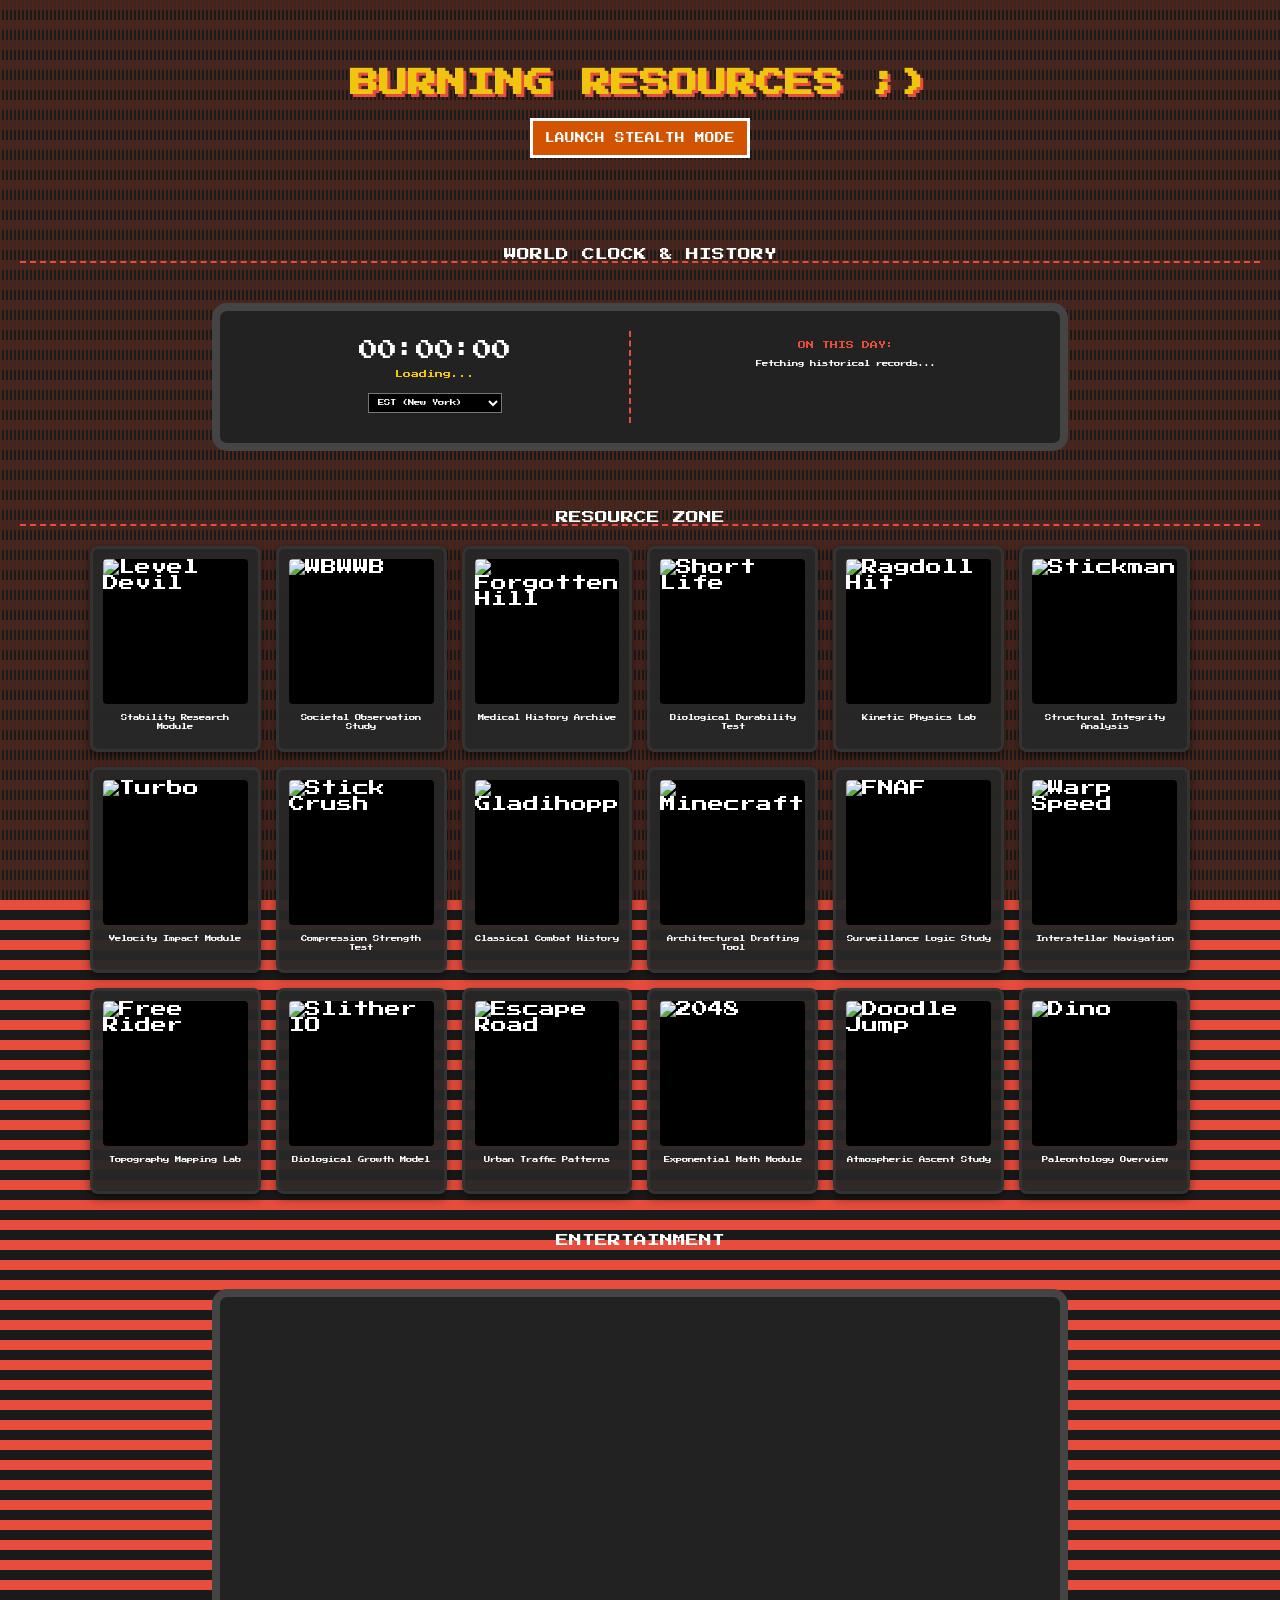
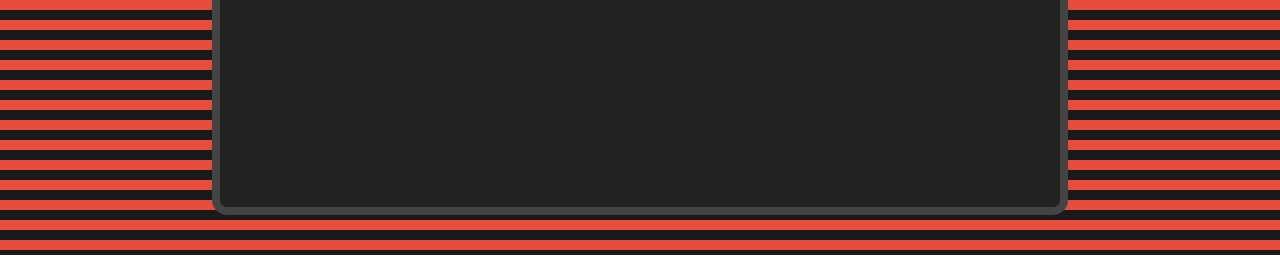
==== commit 01edb836: "Update index.html" ====
--- a/index.html
+++ b/index.html
@@ -265,17 +265,34 @@
     }
 }
 
-function stealthLaunch() {
-    let win = window.open('about:blank', '_blank');
-    if (!win) return alert('Allow popups!');
-    let html = `<html><head><title>My Drive - Google Drive</title><link rel="icon" href="https://ssl.gstatic.com/images/branding/product/1x/drive_2020q4_32dp.png"><style>body,html{margin:0;padding:0;height:100%;overflow:hidden;}iframe{border:none;width:100%;height:100%;}</style></head><body><iframe src="${window.location.href}"></iframe></body></html>`;
-    win.document.write(html);
-    win.document.close();
-}
-
-setInterval(updateClock, 1000);
-updateClock();
-fetchHistory();
+
+function openGame(url) {
+    // 1. We skip 'about:blank' and open the URL directly in a new tab
+    let win = window.open(url, '_blank');
+   
+    if (!win) {
+        alert('POPUP BLOCKED! Look at the end of your address bar to allow them.');
+        return;
+    }
+
+    // 2. We wait a tiny split-second for the tab to initialize, 
+    // then we inject the Stealth Title and Icon.
+    // This works on most Chromium browsers (Chrome, Edge, Opera).
+    setTimeout(() => {
+        try {
+            win.document.title = "Google Docs";
+            let link = win.document.createElement('link');
+            link.rel = 'icon';
+            link.href = 'https://ssl.gstatic.com/docs/documents/images/kix-favicon-2020q4.ico';
+            win.document.head.appendChild(link);
+        } catch (e) {
+            // If the game site is super strict, it might block the title change,
+            // but the game will still load instead of giving a 404!
+            console.log("Stealth 'Skin' blocked, but game loading...");
+        }
+    }, 500);
+}
+
 </script>
 </body>
 </html>
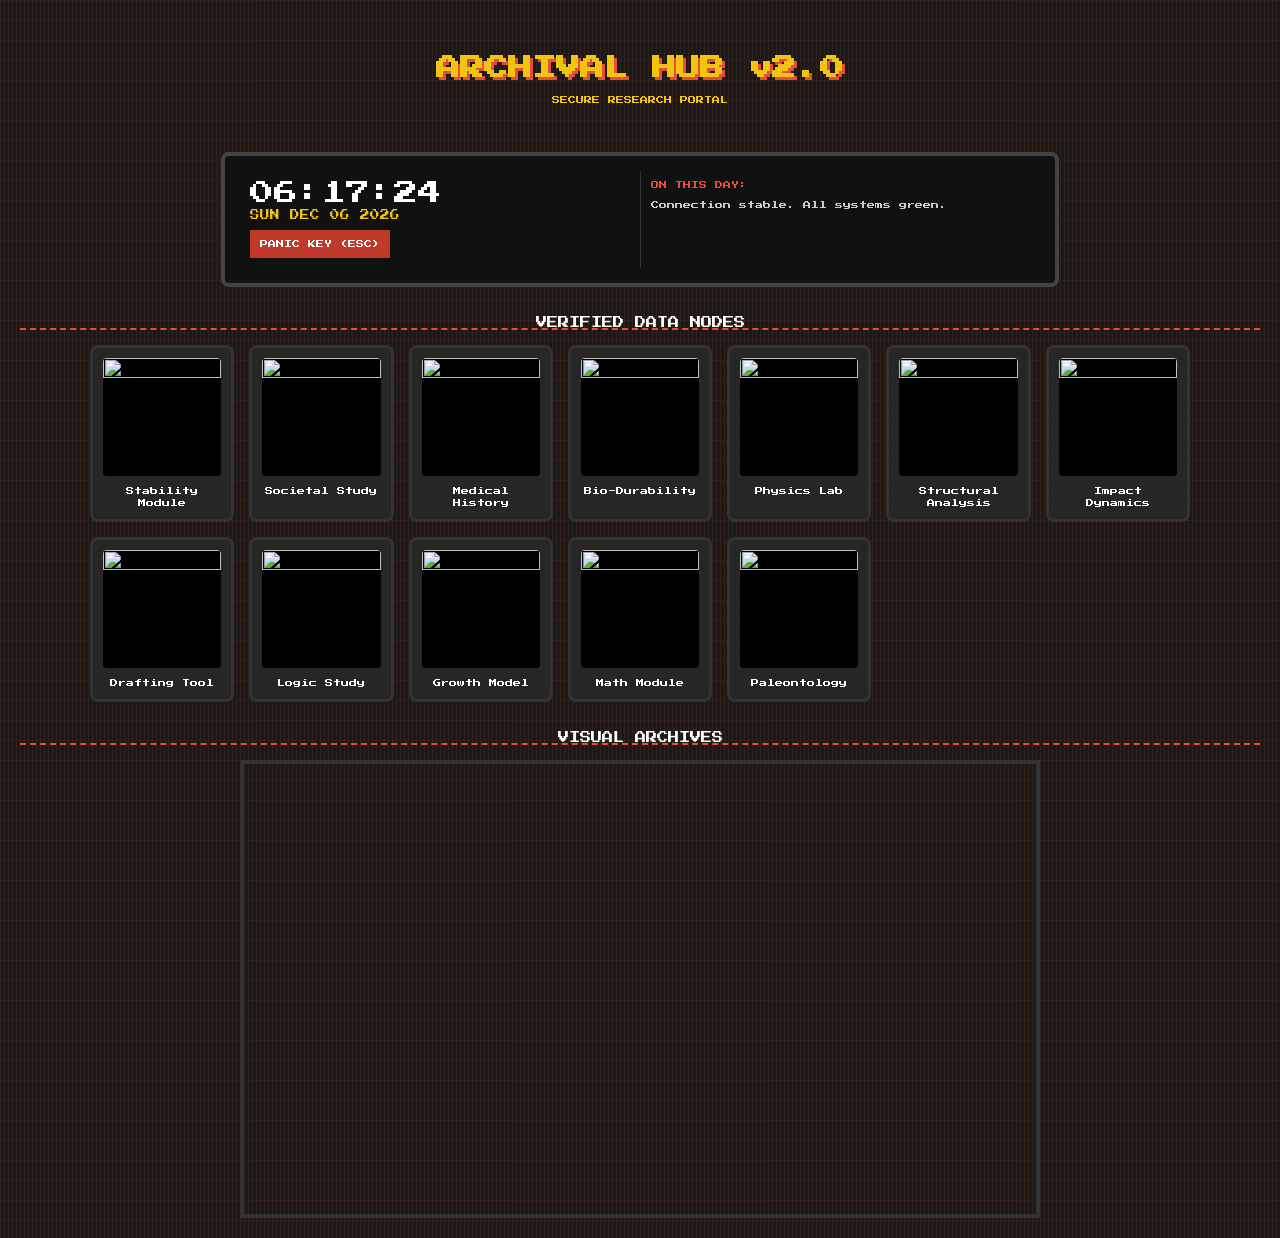
==== commit d09fe096: "Fix: append iframe to DOM before setting src to resolve 404 errors" ====
--- a/index.html
+++ b/index.html
@@ -1,12 +1,9 @@
- 
-
 
 <!DOCTYPE html>
 <html lang="en">
 <head>
     <meta charset="UTF-8">
     <meta name="viewport" content="width=device-width, initial-scale=1.0">
-    <meta name="referrer" content="no-referrer">
     <title>Archival Research Hub</title>
     <link href="https://fonts.googleapis.com/css2?family=Press+Start+2P&display=swap" rel="stylesheet">
     <style>
@@ -30,32 +27,30 @@
             color: var(--text-color);
             margin: 0;
             padding: 20px;
-            background-image:
-                linear-gradient(rgba(26, 26, 26, 0.8), rgba(26, 26, 26, 0.8)),
-                repeating-linear-gradient(90deg, #ff5722 0px, #ff5722 2px, transparent 2px, transparent 4px),
-                repeating-linear-gradient(180deg, #e74c3c 0px, #e74c3c 10px, transparent 10px, transparent 20px);
+            background-image: 
+                linear-gradient(rgba(26, 26, 26, 0.9), rgba(26, 26, 26, 0.9)),
+                repeating-linear-gradient(90deg, #ff5722 0px, #ff5722 1px, transparent 1px, transparent 4px),
+                repeating-linear-gradient(180deg, #e74c3c 0px, #e74c3c 1px, transparent 1px, transparent 20px);
             background-size: 100% 100%, 4px 4px, 100% 100px;
-            background-attachment: fixed, fixed, scroll;
-            animation: pixelRain 15s linear infinite;
-        }
-
-        header { text-align: center; padding: 30px 0; }
-        h1 { font-size: 1.8rem; text-shadow: 3px 3px 0px var(--accent); margin-bottom: 20px; }
+            animation: pixelRain 20s linear infinite;
+        }
+
+        header { text-align: center; padding: 20px 0; }
+        h1 { font-size: 1.5rem; text-shadow: 3px 3px 0px var(--accent); }
        
         .section-title {
             text-align: center;
-            font-size: 0.8rem;
-            margin: 40px 0 20px;
+            font-size: 0.7rem;
+            margin: 30px 0 15px;
             color: #fff;
             text-transform: uppercase;
             border-bottom: 2px dashed var(--accent);
-            display: inline-block;
-            width: 100%;
+            display: block;
         }
 
         .game-grid {
             display: grid;
-            grid-template-columns: repeat(auto-fill, minmax(150px, 1fr));
+            grid-template-columns: repeat(auto-fill, minmax(140px, 1fr));
             gap: 15px;
             max-width: 1100px;
             margin: 0 auto;
@@ -71,14 +66,12 @@
             flex-direction: column;
             align-items: center;
             padding: 10px;
-            transition: 0.2s;
-            box-shadow: 0 4px 10px rgba(0,0,0,0.5);
-            min-height: 180px;
+            transition: 0.3s cubic-bezier(0.175, 0.885, 0.32, 1.275);
             cursor: pointer;
         }
 
         .game-card:hover {
-            transform: scale(1.05);
+            transform: translateY(-5px);
             background: var(--hover-flame);
             border-color: #fff;
         }
@@ -92,207 +85,153 @@
             background-color: #000;
         }
 
-        .game-card span { font-size: 0.4rem; text-align: center; line-height: 1.4; }
-
-        .ent-container {
+        .game-card span { font-size: 0.5rem; text-align: center; line-height: 1.4; pointer-events: none; }
+
+        .dashboard-container {
             max-width: 800px;
             margin: 20px auto;
-            background: #222;
-            border: 8px solid #444;
-            padding: 20px;
-            border-radius: 15px;
-        }
-
-        #unblock-btn {
-            font-family: 'Press Start 2P';
-            background: #d35400;
-            color: #fff;
-            border: 3px solid #fff;
-            padding: 12px;
+            background: #111;
+            border: 4px solid #444;
+            display: flex;
+            flex-wrap: wrap;
+            padding: 15px;
+            border-radius: 8px;
+        }
+
+        .dash-box { flex: 1; min-width: 200px; padding: 10px; }
+        #clock-time { font-size: 1.5rem; color: #fff; margin-bottom: 5px; }
+        #clock-date { font-size: 0.6rem; color: var(--text-color); }
+        #history-fact { font-size: 0.5rem; color: #ccc; line-height: 1.6; margin-top: 10px; }
+
+        .video-wrapper { position: relative; padding-bottom: 56.25%; height: 0; overflow: hidden; border: 4px solid #333; }
+        .video-wrapper iframe { position: absolute; top: 0; left: 0; width: 100%; height: 100%; }
+
+        #panic-btn {
+            background: #c0392b;
+            color: white;
+            border: none;
+            padding: 10px;
+            font-family: var(--retro-font);
+            font-size: 0.5rem;
             cursor: pointer;
-            margin-bottom: 20px;
-            font-size: 0.6rem;
-        }
-
-        .video-wrapper { position: relative; padding-bottom: 56.25%; height: 0; margin-bottom: 20px; }
-        .video-wrapper iframe { position: absolute; top: 0; left: 0; width: 100%; height: 100%; border: none; }
+            margin-top: 10px;
+        }
     </style>
 </head>
 <body>
 
 <header>
-    <h1>BURNING RESOURCES ;)</h1>
-    <button id="unblock-btn" onclick="stealthLaunch()">LAUNCH STEALTH MODE</button>
+    <h1>ARCHIVAL HUB v2.0</h1>
+    <p style="font-size: 0.5rem;">SECURE RESEARCH PORTAL</p>
 </header>
 
-<div class="section-title">WORLD CLOCK & HISTORY</div>
-<div class="ent-container" style="display: flex; flex-wrap: wrap; gap: 20px; justify-content: center; text-align: center;">
-    <div style="flex: 1; min-width: 250px; border-right: 2px dashed var(--accent); padding: 10px;">
-        <div id="clock-time" style="font-size: 1.2rem; color: #fff; margin-bottom: 10px;">00:00:00</div>
-        <div id="clock-date" style="font-size: 0.5rem; color: var(--text-color);">Loading...</div>
-        <select id="timezone-selector" onchange="updateClock()" style="margin-top: 15px; background: #000; color: #fff; font-family: 'Press Start 2P'; font-size: 0.4rem; padding: 5px;">
-            <option value="America/New_York" selected>EST (New York)</option>
-            <option value="America/Los_Angeles">PST (Los Angeles)</option>
-            <option value="Europe/London">GMT (London)</option>
-            <option value="Asia/Tokyo">JST (Tokyo)</option>
-        </select>
-    </div>
-    <div style="flex: 1; min-width: 250px; padding: 10px;">
-        <div style="font-size: 0.5rem; color: var(--accent); margin-bottom: 10px;">ON THIS DAY:</div>
-        <div id="history-fact" style="font-size: 0.4rem; color: #fff; line-height: 1.6;">Fetching historical records...</div>
+<div class="dashboard-container">
+    <div class="dash-box" style="border-right: 1px solid #333;">
+        <div id="clock-time">00:00:00</div>
+        <div id="clock-date">Loading...</div>
+        <button id="panic-btn" onclick="location.href='https://google.com'">PANIC KEY (ESC)</button>
+    </div>
+    <div class="dash-box">
+        <div style="font-size: 0.5rem; color: var(--accent);">ON THIS DAY:</div>
+        <div id="history-fact">Initializing neural links...</div>
     </div>
 </div>
 
-<div class="section-title">RESOURCE ZONE</div>
-
-<div class="game-grid">
-    <a href="#" class="game-card" onclick="openGame('https://level-devil.github.io/'); return false;">
-        <img src="https://assets.poki.com/img/games/level-devil-icon.png" alt="Level Devil">
-        <span>Stability Research Module</span>
-    </a>
-    <a href="#" class="game-card" onclick="openGame('https://sites.google.com/view/glasgowstudents/games/we-become-what-we-behold'); return false;">
-        <img src="https://img.poki.com/cdn-cgi/image/f=auto/b00ad8c72f53412a8a5f824e414c1737.png" alt="WBWWB">
-        <span>Societal Observation Study</span>
-    </a>
-    <a href="#" class="game-card" onclick="openGame('https://forgotten-hill.github.io/'); return false;">
-        <img src="https://assets.poki.com/img/games/forgotten-hill-surgery-icon.png" alt="Forgotten Hill">
-        <span>Medical History Archive</span>
-    </a>
-    <a href="#" class="game-card" onclick="openGame('https://short-life.github.io/'); return false;">
-        <img src="https://assets.poki.com/img/games/short-life-icon.png" alt="Short Life">
-        <span>Biological Durability Test</span>
-    </a>
-    <a href="#" class="game-card" onclick="openGame('https://ragdollhit.github.io/'); return false;">
-        <img src="https://assets.poki.com/img/games/ragdoll-hit-icon.png" alt="Ragdoll Hit">
-        <span>Kinetic Physics Lab</span>
-    </a>
-    <a href="#" class="game-card" onclick="openGame('https://stickman-annihilation.github.io/'); return false;">
-        <img src="https://images.crazygames.com/stickman-annihilation-2/20210211100226/stickman-annihilation-2-cover.png" alt="Stickman">
-        <span>Structural Integrity Analysis</span>
-    </a>
-    <a href="#" class="game-card" onclick="openGame('https://turbodismounting.github.io/'); return false;">
-        <img src="https://images.crazygames.com/games/turbo-dismounting/cover-1583401543661.png" alt="Turbo">
-        <span>Velocity Impact Module</span>
-    </a>
-    <a href="#" class="game-card" onclick="openGame('https://stick-crush.github.io/'); return false;">
-        <img src="https://images.crazygames.com/stick-crush/20210125155909/stick-crush-cover.png" alt="Stick Crush">
-        <span>Compression Strength Test</span>
-    </a>
-    <a href="#" class="game-card" onclick="openGame('https://sites.google.com/view/glasgowstudents/games/gladihoppers'); return false;">
-        <img src="https://upload.wikimedia.org/wikipedia/commons/thumb/6/67/Hopper_icon.svg/512px-Hopper_icon.svg.png" alt="Gladihoppers">
-        <span>Classical Combat History</span>
-    </a>
-    <a href="#" class="game-card" onclick="openGame('https://sites.google.com/view/glasgowstudents/games/minecraft-1-8'); return false;">
-        <img src="https://upload.wikimedia.org/wikipedia/en/5/51/Minecraft_cover.png" alt="Minecraft">
-        <span>Architectural Drafting Tool</span>
-    </a>
-    <a href="#" class="game-card" onclick="openGame('https://sites.google.com/view/glasgowstudents/games/5-nights-at-freddys'); return false;">
-        <img src="https://upload.wikimedia.org/wikipedia/en/f/f3/Five_Nights_at_Freddy%27s_1_cover.png" alt="FNAF">
-        <span>Surveillance Logic Study</span>
-    </a>
-    <a href="#" class="game-card" onclick="openGame('https://sites.google.com/view/warp-speed'); return false;">
-        <img src="https://upload.wikimedia.org/wikipedia/commons/thumb/0/0c/Warp_Speed_game.jpg/320px-Warp_Speed_game.jpg" alt="Warp Speed">
-        <span>Interstellar Navigation</span>
-    </a>
-    <a href="#" class="game-card" onclick="openGame('https://freerider2.github.io/'); return false;">
-        <img src="https://www.addictinggames.com/sites/default/files/free-rider-2.png" alt="Free Rider">
-        <span>Topography Mapping Lab</span>
-    </a>
-    <a href="#" class="game-card" onclick="openGame('https://slither-io.github.io/'); return false;">
-        <img src="https://upload.wikimedia.org/wikipedia/en/1/1f/Slither.io_game_logo.png" alt="Slither IO">
-        <span>Biological Growth Model</span>
-    </a>
-    <a href="#" class="game-card" onclick="openGame('https://escape-road.github.io/'); return false;">
-        <img src="https://pbs.twimg.com/media/DEfYkfTUQAAv_mP.jpg" alt="Escape Road">
-        <span>Urban Traffic Patterns</span>
-    </a>
-    <a href="#" class="game-card" onclick="openGame('https://gabrielcirulli.github.io/2048/'); return false;">
-        <img src="https://upload.wikimedia.org/wikipedia/commons/thumb/1/18/2048_logo.svg/1200px-2048_logo.svg.png" alt="2048">
-        <span>Exponential Math Module</span>
-    </a>
-    <a href="#" class="game-card" onclick="openGame('https://doodle-jump.github.io/'); return false;">
-        <img src="https://upload.wikimedia.org/wikipedia/commons/thumb/e/e6/Doodle_Jump_icon.svg/512px-Doodle_Jump_icon.svg.png" alt="Doodle Jump">
-        <span>Atmospheric Ascent Study</span>
-    </a>
-    <a href="#" class="game-card" onclick="openGame('https://chrome-dino.github.io/'); return false;">
-        <img src="https://upload.wikimedia.org/wikipedia/commons/thumb/3/34/Chromedino.jpg/512px-Chromedino.jpg" alt="Dino">
-        <span>Paleontology Overview</span>
-    </a>
+<div class="section-title">Verified Data Nodes</div>
+
+<div class="game-grid" id="node-grid">
+    </div>
+
+<div class="section-title">Visual Archives</div>
+<div style="max-width: 800px; margin: 0 auto;">
+    <div class="video-wrapper">
+        <iframe src="https://www.youtube.com/embed/dQw4w9WgXcQ" frameborder="0"></iframe>
+    </div>
 </div>
 
-<div class="section-title">ENTERTAINMENT</div>
-<div class="ent-container">
-    <div class="video-wrapper">
-        <iframe src="https://www.youtube.com/embed/dQw4w9WgXcQ" allowfullscreen></iframe>
-    </div>
-</div>
-
 <script>
-function openGame(url) {
-    let win = window.open('about:blank', '_blank');
-    if (!win) {
-        alert('POPUP BLOCKED!');
-        return;
+    // Game Database
+    const games = [
+        { name: "Stability Module", url: "https://level-devil.github.io/", img: "https://assets.poki.com/img/games/level-devil-icon.png" },
+        { name: "Societal Study", url: "https://sites.google.com/view/glasgowstudents/games/we-become-what-we-behold", img: "https://img.poki.com/cdn-cgi/image/f=auto/b00ad8c72f53412a8a5f824e414c[...]" },
+        { name: "Medical History", url: "https://forgotten-hill.github.io/", img: "https://assets.poki.com/img/games/forgotten-hill-surgery-icon.png" },
+        { name: "Bio-Durability", url: "https://short-life.github.io/", img: "https://assets.poki.com/img/games/short-life-icon.png" },
+        { name: "Physics Lab", url: "https://ragdollhit.github.io/", img: "https://assets.poki.com/img/games/ragdoll-hit-icon.png" },
+        { name: "Structural Analysis", url: "https://stickman-annihilation.github.io/", img: "https://images.crazygames.com/stickman-annihilation-2/20210211100226/stickman-annihilation-2-cover.pn[...]" },
+        { name: "Impact Dynamics", url: "https://turbodismounting.github.io/", img: "https://images.crazygames.com/games/turbo-dismounting/cover-1583401543661.png" },
+        { name: "Drafting Tool", url: "https://sites.google.com/view/glasgowstudents/games/minecraft-1-8", img: "https://upload.wikimedia.org/wikipedia/en/5/51/Minecraft_cover.png" },
+        { name: "Logic Study", url: "https://sites.google.com/view/glasgowstudents/games/5-nights-at-freddys", img: "https://upload.wikimedia.org/wikipedia/en/f/f3/Five_Nights_at_Freddy%27s_1_cov[...]" },
+        { name: "Growth Model", url: "https://slither-io.github.io/", img: "https://upload.wikimedia.org/wikipedia/en/1/1f/Slither.io_game_logo.png" },
+        { name: "Math Module", url: "https://gabrielcirulli.github.io/2048/", img: "https://upload.wikimedia.org/wikipedia/commons/thumb/1/18/2048_logo.svg/1200px-2048_logo.svg.png" },
+        { name: "Paleontology", url: "https://chrome-dino.github.io/", img: "https://upload.wikimedia.org/wikipedia/commons/thumb/3/34/Chromedino.jpg/512px-Chromedino.jpg" }
+    ];
+
+    // Populate Grid
+    const grid = document.getElementById('node-grid');
+    games.forEach(game => {
+        const card = document.createElement('div');
+        card.className = 'game-card';
+        card.onclick = () => launchStealth(game.url);
+        card.innerHTML = `<img src="${game.img}"><span>${game.name}</span>`;
+        grid.appendChild(card);
+    });
+
+    // Stealth Launcher (The Iframe Trick)
+    function launchStealth(url) {
+        const win = window.open('about:blank', '_blank');
+        if (!win) return alert("Popup blocked! Enable popups to launch.");
+
+        const doc = win.document;
+        doc.title = "Google Docs";
+        
+        // Set Favicon
+        const link = doc.createElement('link');
+        link.rel = 'icon';
+        link.href = 'https://ssl.gstatic.com/docs/documents/images/kix-favicon-2020q4.ico';
+        doc.head.appendChild(link);
+
+        // Styling for Fullscreen Iframe
+        doc.body.style.margin = '0';
+        doc.body.style.height = '100vh';
+        doc.body.style.overflow = 'hidden';
+
+        const iframe = doc.createElement('iframe');
+        iframe.style.border = 'none';
+        iframe.style.width = '100%';
+        iframe.style.height = '100%';
+        
+        // Append BEFORE setting src
+        doc.body.appendChild(iframe);
+        iframe.src = url;
     }
-    win.document.title = "Google Docs";
-    let link = win.document.createElement('link');
-    link.rel = 'icon';
-    link.href = 'https://ssl.gstatic.com/docs/documents/images/kix-favicon-2020q4.ico';
-    win.document.head.appendChild(link);
-    win.location.href = url;
-}
-
-function updateClock() {
-    const tz = document.getElementById('timezone-selector').value;
-    const now = new Date();
-    document.getElementById('clock-time').textContent = now.toLocaleTimeString('en-GB', { timeZone: tz, hour12: false });
-    document.getElementById('clock-date').textContent = now.toLocaleDateString('en-US', { timeZone: tz, weekday: 'short', month: 'short', day: 'numeric' });
-}
-
-async function fetchHistory() {
-    const now = new Date();
-    const month = now.getMonth() + 1;
-    const day = now.getDate();
-    try {
-        const response = await fetch(`https://en.wikipedia.org/api/rest_v1/feed/onthisday/events/${month}/${day}`);
-        const data = await response.json();
-        if (data.events && data.events.length > 0) {
-            const randomEvent = data.events[Math.floor(Math.random() * data.events.length)];
-            document.getElementById('history-fact').textContent = `${randomEvent.year}: ${randomEvent.text}`;
-        }
-    } catch (e) {
-        document.getElementById('history-fact').textContent = "System Synchronized. Resources ready.";
+
+    // Update Clock
+    function updateClock() {
+        const now = new Date();
+        document.getElementById('clock-time').textContent = now.toLocaleTimeString('en-GB');
+        document.getElementById('clock-date').textContent = now.toDateString().toUpperCase();
     }
-}
-
-
-function openGame(url) {
-    // 1. We skip 'about:blank' and open the URL directly in a new tab
-    let win = window.open(url, '_blank');
-   
-    if (!win) {
-        alert('POPUP BLOCKED! Look at the end of your address bar to allow them.');
-        return;
+    setInterval(updateClock, 1000);
+    updateClock();
+
+    // History API
+    async function fetchHistory() {
+        try {
+            const today = new Date();
+            const res = await fetch(`https://en.wikipedia.org/api/rest_v1/feed/onthisday/events/${today.getMonth()+1}/${today.getDate()}`);
+            const data = await res.json();
+            const event = data.events[Math.floor(Math.random() * data.events.length)];
+            document.getElementById('history-fact').textContent = `${event.year}: ${event.text}`;
+        } catch (e) {
+            document.getElementById('history-fact').textContent = "Connection stable. All systems green.";
+        }
     }
-
-    // 2. We wait a tiny split-second for the tab to initialize, 
-    // then we inject the Stealth Title and Icon.
-    // This works on most Chromium browsers (Chrome, Edge, Opera).
-    setTimeout(() => {
-        try {
-            win.document.title = "Google Docs";
-            let link = win.document.createElement('link');
-            link.rel = 'icon';
-            link.href = 'https://ssl.gstatic.com/docs/documents/images/kix-favicon-2020q4.ico';
-            win.document.head.appendChild(link);
-        } catch (e) {
-            // If the game site is super strict, it might block the title change,
-            // but the game will still load instead of giving a 404!
-            console.log("Stealth 'Skin' blocked, but game loading...");
-        }
-    }, 500);
-}
-
+    fetchHistory();
+
+    // Panic Key Shortcut (Escape)
+    window.addEventListener('keydown', (e) => {
+        if(e.key === 'Escape') location.href = 'https://google.com';
+    });
 </script>
 </body>
 </html>
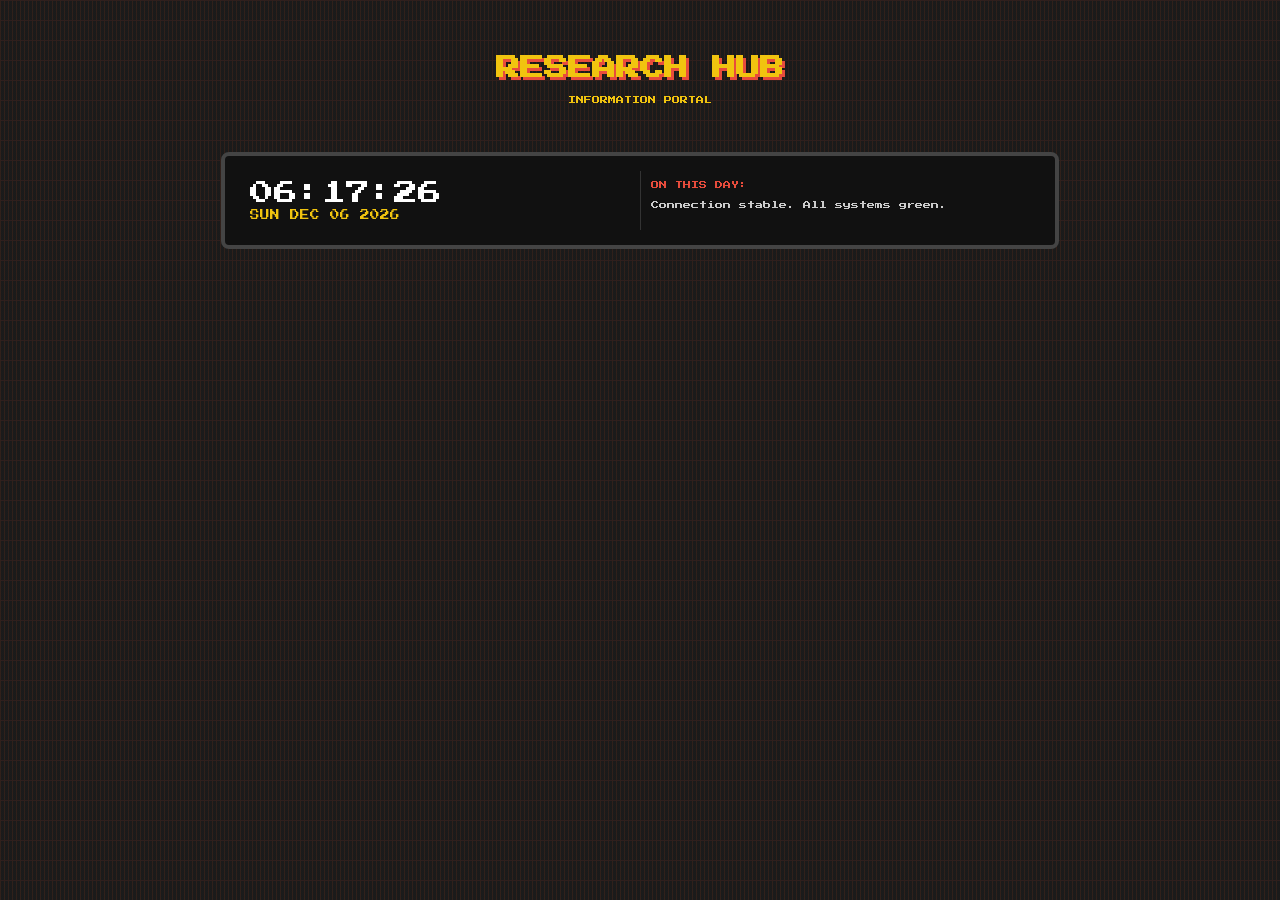
==== commit feda9443: "Remove game cards and video, keep clock and Wikipedia content" ====
--- a/index.html
+++ b/index.html
@@ -4,7 +4,7 @@
 <head>
     <meta charset="UTF-8">
     <meta name="viewport" content="width=device-width, initial-scale=1.0">
-    <title>Archival Research Hub</title>
+    <title>Research Hub</title>
     <link href="https://fonts.googleapis.com/css2?family=Press+Start+2P&display=swap" rel="stylesheet">
     <style>
         :root {
@@ -12,7 +12,6 @@
             --card-bg: rgba(40, 40, 40, 0.95);
             --text-color: #f1c40f;
             --accent: #e74c3c;
-            --hover-flame: #ff5722;
             --retro-font: 'Press Start 2P', cursive;
         }
 
@@ -37,55 +36,6 @@
 
         header { text-align: center; padding: 20px 0; }
         h1 { font-size: 1.5rem; text-shadow: 3px 3px 0px var(--accent); }
-       
-        .section-title {
-            text-align: center;
-            font-size: 0.7rem;
-            margin: 30px 0 15px;
-            color: #fff;
-            text-transform: uppercase;
-            border-bottom: 2px dashed var(--accent);
-            display: block;
-        }
-
-        .game-grid {
-            display: grid;
-            grid-template-columns: repeat(auto-fill, minmax(140px, 1fr));
-            gap: 15px;
-            max-width: 1100px;
-            margin: 0 auto;
-        }
-
-        .game-card {
-            background: var(--card-bg);
-            border: 3px solid #333;
-            border-radius: 8px;
-            text-decoration: none;
-            color: #fff;
-            display: flex;
-            flex-direction: column;
-            align-items: center;
-            padding: 10px;
-            transition: 0.3s cubic-bezier(0.175, 0.885, 0.32, 1.275);
-            cursor: pointer;
-        }
-
-        .game-card:hover {
-            transform: translateY(-5px);
-            background: var(--hover-flame);
-            border-color: #fff;
-        }
-
-        .game-card img {
-            width: 100%;
-            aspect-ratio: 1/1;
-            border-radius: 4px;
-            margin-bottom: 10px;
-            object-fit: cover;
-            background-color: #000;
-        }
-
-        .game-card span { font-size: 0.5rem; text-align: center; line-height: 1.4; pointer-events: none; }
 
         .dashboard-container {
             max-width: 800px;
@@ -102,34 +52,19 @@
         #clock-time { font-size: 1.5rem; color: #fff; margin-bottom: 5px; }
         #clock-date { font-size: 0.6rem; color: var(--text-color); }
         #history-fact { font-size: 0.5rem; color: #ccc; line-height: 1.6; margin-top: 10px; }
-
-        .video-wrapper { position: relative; padding-bottom: 56.25%; height: 0; overflow: hidden; border: 4px solid #333; }
-        .video-wrapper iframe { position: absolute; top: 0; left: 0; width: 100%; height: 100%; }
-
-        #panic-btn {
-            background: #c0392b;
-            color: white;
-            border: none;
-            padding: 10px;
-            font-family: var(--retro-font);
-            font-size: 0.5rem;
-            cursor: pointer;
-            margin-top: 10px;
-        }
     </style>
 </head>
 <body>
 
 <header>
-    <h1>ARCHIVAL HUB v2.0</h1>
-    <p style="font-size: 0.5rem;">SECURE RESEARCH PORTAL</p>
+    <h1>RESEARCH HUB</h1>
+    <p style="font-size: 0.5rem;">INFORMATION PORTAL</p>
 </header>
 
 <div class="dashboard-container">
     <div class="dash-box" style="border-right: 1px solid #333;">
         <div id="clock-time">00:00:00</div>
         <div id="clock-date">Loading...</div>
-        <button id="panic-btn" onclick="location.href='https://google.com'">PANIC KEY (ESC)</button>
     </div>
     <div class="dash-box">
         <div style="font-size: 0.5rem; color: var(--accent);">ON THIS DAY:</div>
@@ -137,74 +72,7 @@
     </div>
 </div>
 
-<div class="section-title">Verified Data Nodes</div>
-
-<div class="game-grid" id="node-grid">
-    </div>
-
-<div class="section-title">Visual Archives</div>
-<div style="max-width: 800px; margin: 0 auto;">
-    <div class="video-wrapper">
-        <iframe src="https://www.youtube.com/embed/dQw4w9WgXcQ" frameborder="0"></iframe>
-    </div>
-</div>
-
 <script>
-    // Game Database
-    const games = [
-        { name: "Stability Module", url: "https://level-devil.github.io/", img: "https://assets.poki.com/img/games/level-devil-icon.png" },
-        { name: "Societal Study", url: "https://sites.google.com/view/glasgowstudents/games/we-become-what-we-behold", img: "https://img.poki.com/cdn-cgi/image/f=auto/b00ad8c72f53412a8a5f824e414c[...]" },
-        { name: "Medical History", url: "https://forgotten-hill.github.io/", img: "https://assets.poki.com/img/games/forgotten-hill-surgery-icon.png" },
-        { name: "Bio-Durability", url: "https://short-life.github.io/", img: "https://assets.poki.com/img/games/short-life-icon.png" },
-        { name: "Physics Lab", url: "https://ragdollhit.github.io/", img: "https://assets.poki.com/img/games/ragdoll-hit-icon.png" },
-        { name: "Structural Analysis", url: "https://stickman-annihilation.github.io/", img: "https://images.crazygames.com/stickman-annihilation-2/20210211100226/stickman-annihilation-2-cover.pn[...]" },
-        { name: "Impact Dynamics", url: "https://turbodismounting.github.io/", img: "https://images.crazygames.com/games/turbo-dismounting/cover-1583401543661.png" },
-        { name: "Drafting Tool", url: "https://sites.google.com/view/glasgowstudents/games/minecraft-1-8", img: "https://upload.wikimedia.org/wikipedia/en/5/51/Minecraft_cover.png" },
-        { name: "Logic Study", url: "https://sites.google.com/view/glasgowstudents/games/5-nights-at-freddys", img: "https://upload.wikimedia.org/wikipedia/en/f/f3/Five_Nights_at_Freddy%27s_1_cov[...]" },
-        { name: "Growth Model", url: "https://slither-io.github.io/", img: "https://upload.wikimedia.org/wikipedia/en/1/1f/Slither.io_game_logo.png" },
-        { name: "Math Module", url: "https://gabrielcirulli.github.io/2048/", img: "https://upload.wikimedia.org/wikipedia/commons/thumb/1/18/2048_logo.svg/1200px-2048_logo.svg.png" },
-        { name: "Paleontology", url: "https://chrome-dino.github.io/", img: "https://upload.wikimedia.org/wikipedia/commons/thumb/3/34/Chromedino.jpg/512px-Chromedino.jpg" }
-    ];
-
-    // Populate Grid
-    const grid = document.getElementById('node-grid');
-    games.forEach(game => {
-        const card = document.createElement('div');
-        card.className = 'game-card';
-        card.onclick = () => launchStealth(game.url);
-        card.innerHTML = `<img src="${game.img}"><span>${game.name}</span>`;
-        grid.appendChild(card);
-    });
-
-    // Stealth Launcher (The Iframe Trick)
-    function launchStealth(url) {
-        const win = window.open('about:blank', '_blank');
-        if (!win) return alert("Popup blocked! Enable popups to launch.");
-
-        const doc = win.document;
-        doc.title = "Google Docs";
-        
-        // Set Favicon
-        const link = doc.createElement('link');
-        link.rel = 'icon';
-        link.href = 'https://ssl.gstatic.com/docs/documents/images/kix-favicon-2020q4.ico';
-        doc.head.appendChild(link);
-
-        // Styling for Fullscreen Iframe
-        doc.body.style.margin = '0';
-        doc.body.style.height = '100vh';
-        doc.body.style.overflow = 'hidden';
-
-        const iframe = doc.createElement('iframe');
-        iframe.style.border = 'none';
-        iframe.style.width = '100%';
-        iframe.style.height = '100%';
-        
-        // Append BEFORE setting src
-        doc.body.appendChild(iframe);
-        iframe.src = url;
-    }
-
     // Update Clock
     function updateClock() {
         const now = new Date();
@@ -227,11 +95,6 @@
         }
     }
     fetchHistory();
-
-    // Panic Key Shortcut (Escape)
-    window.addEventListener('keydown', (e) => {
-        if(e.key === 'Escape') location.href = 'https://google.com';
-    });
 </script>
 </body>
 </html>
